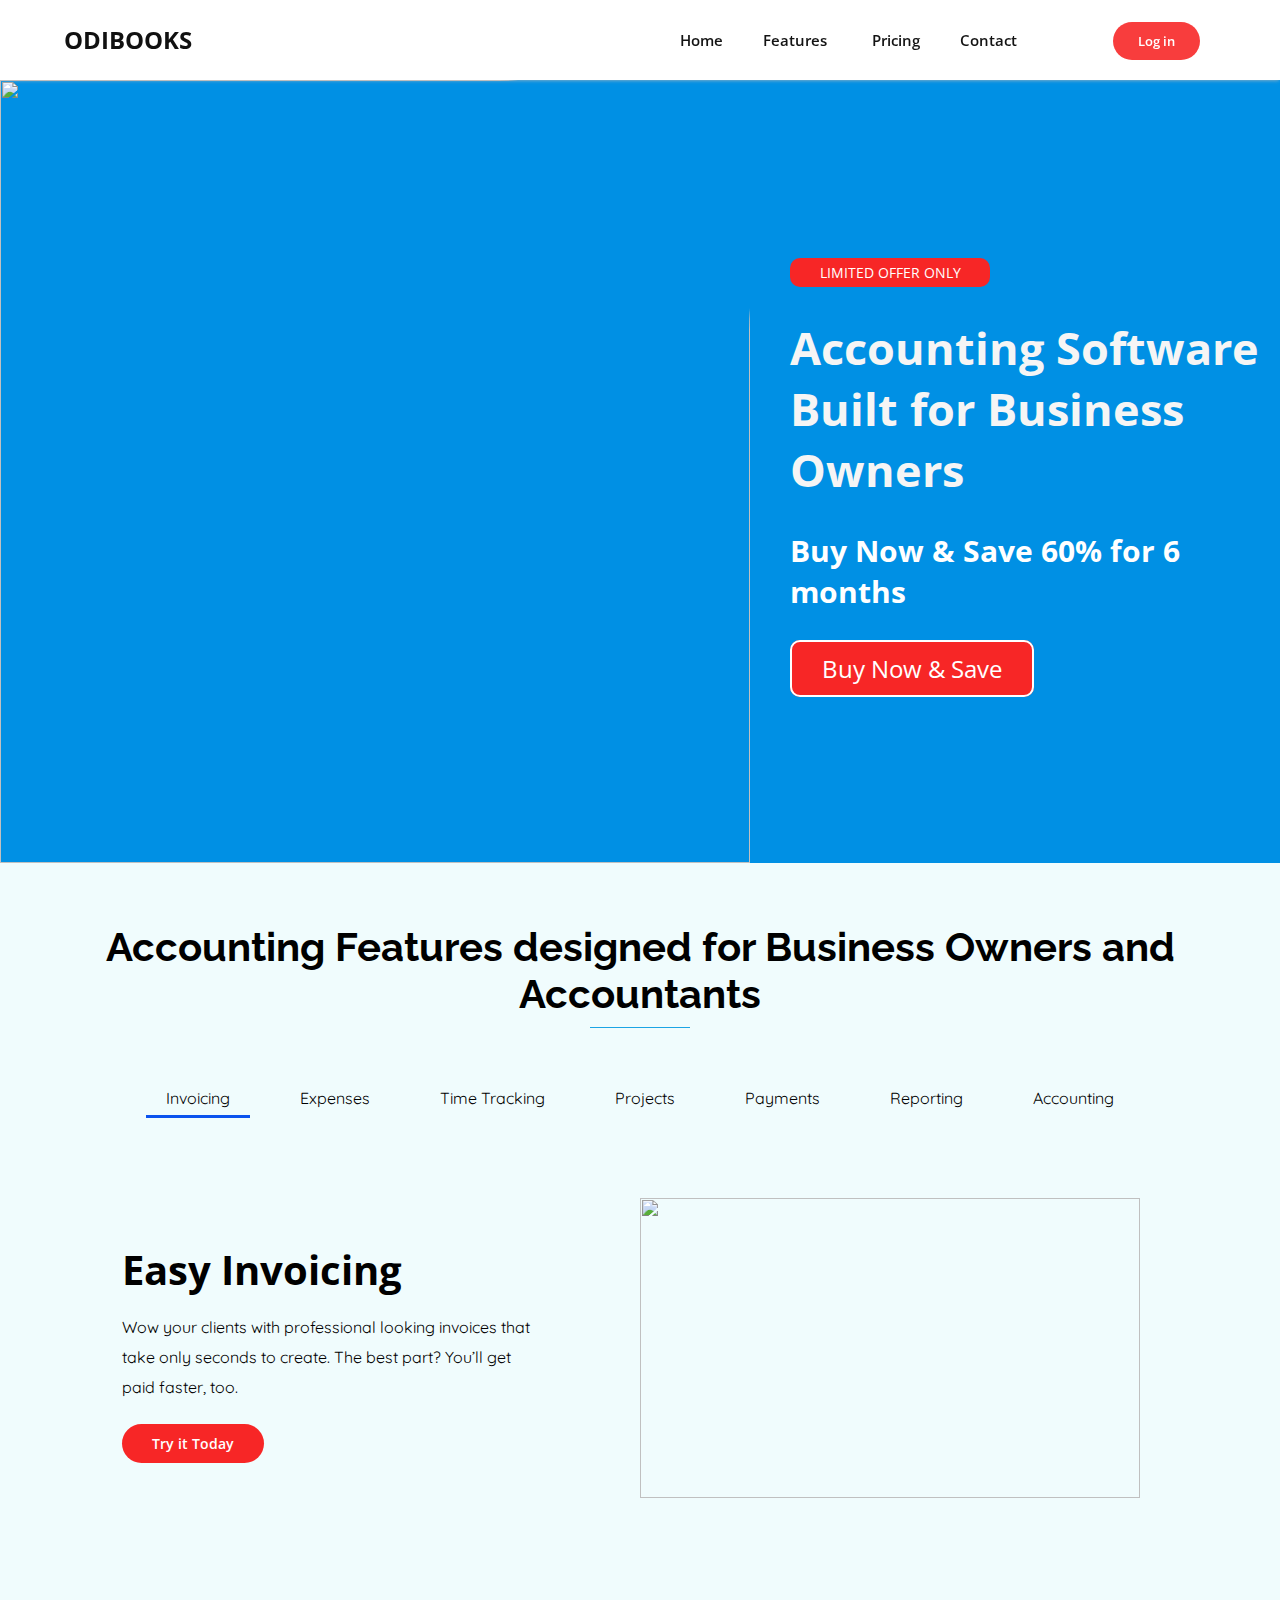
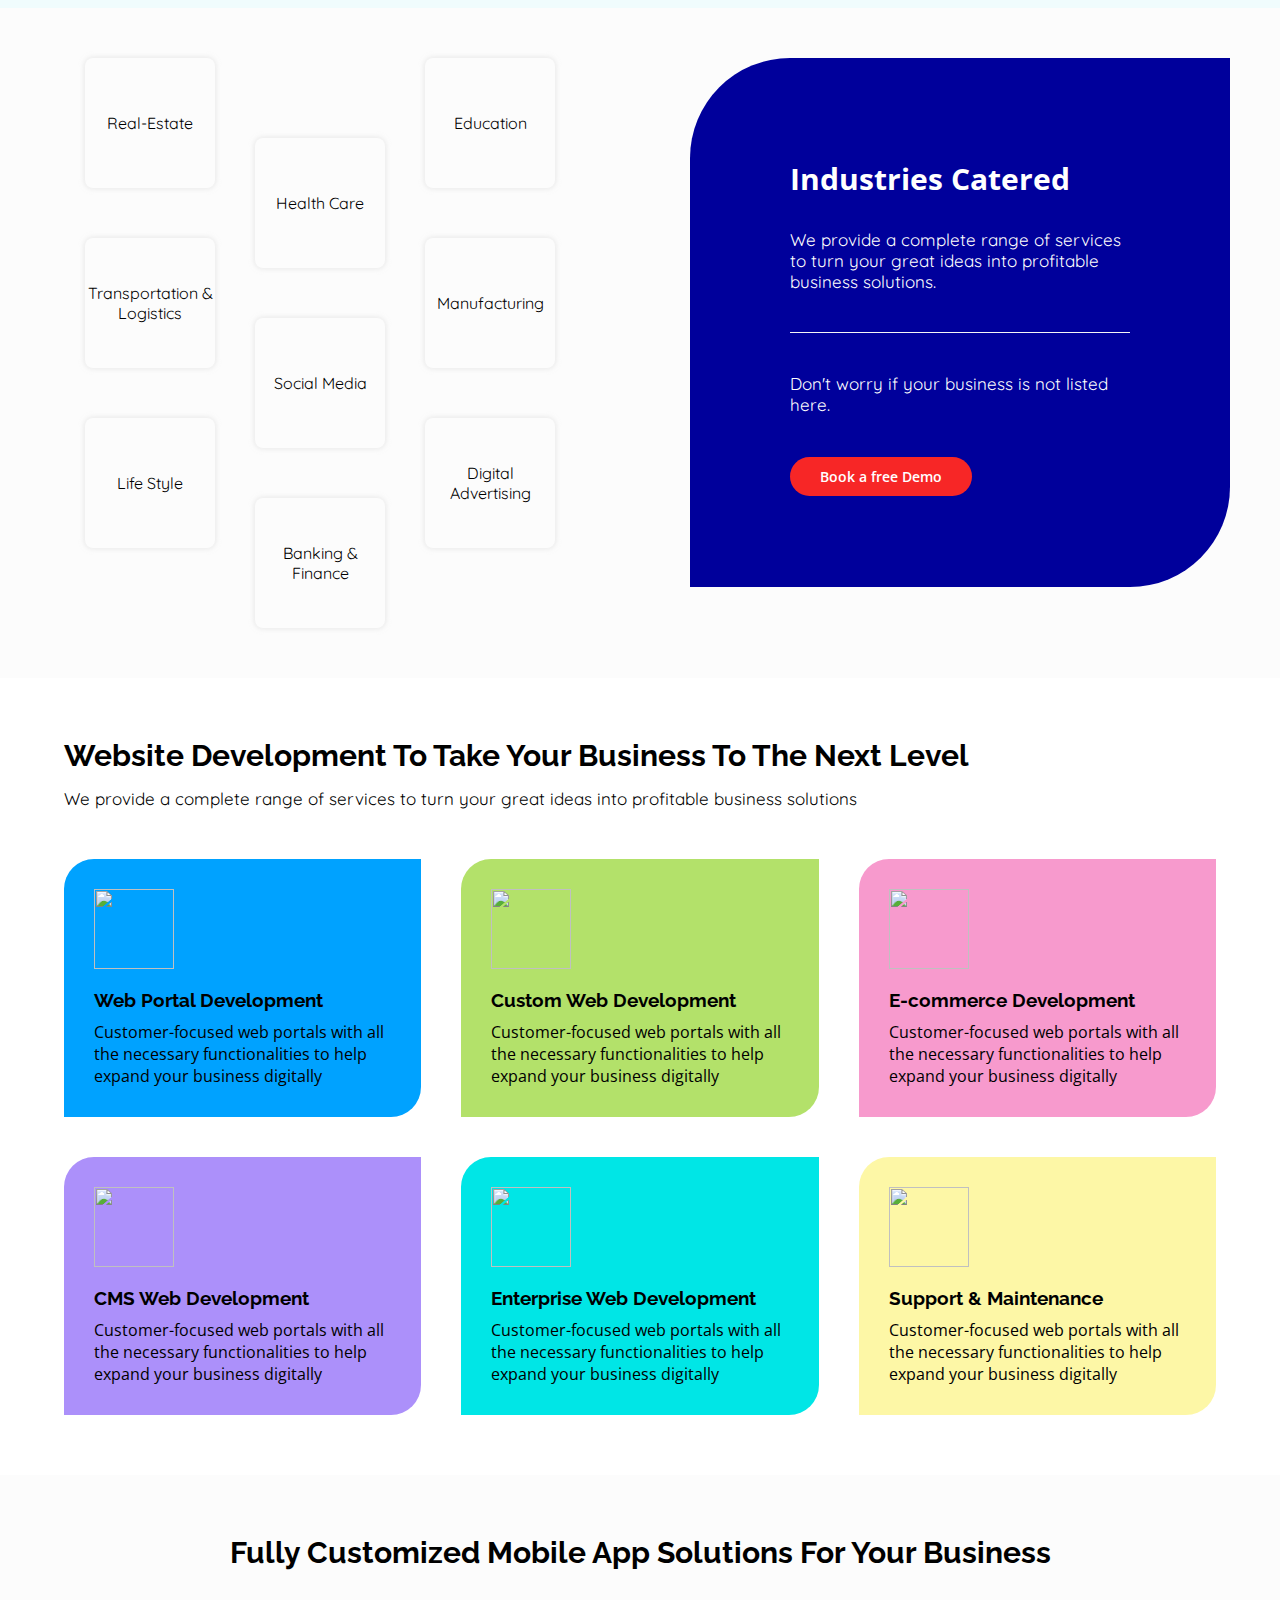
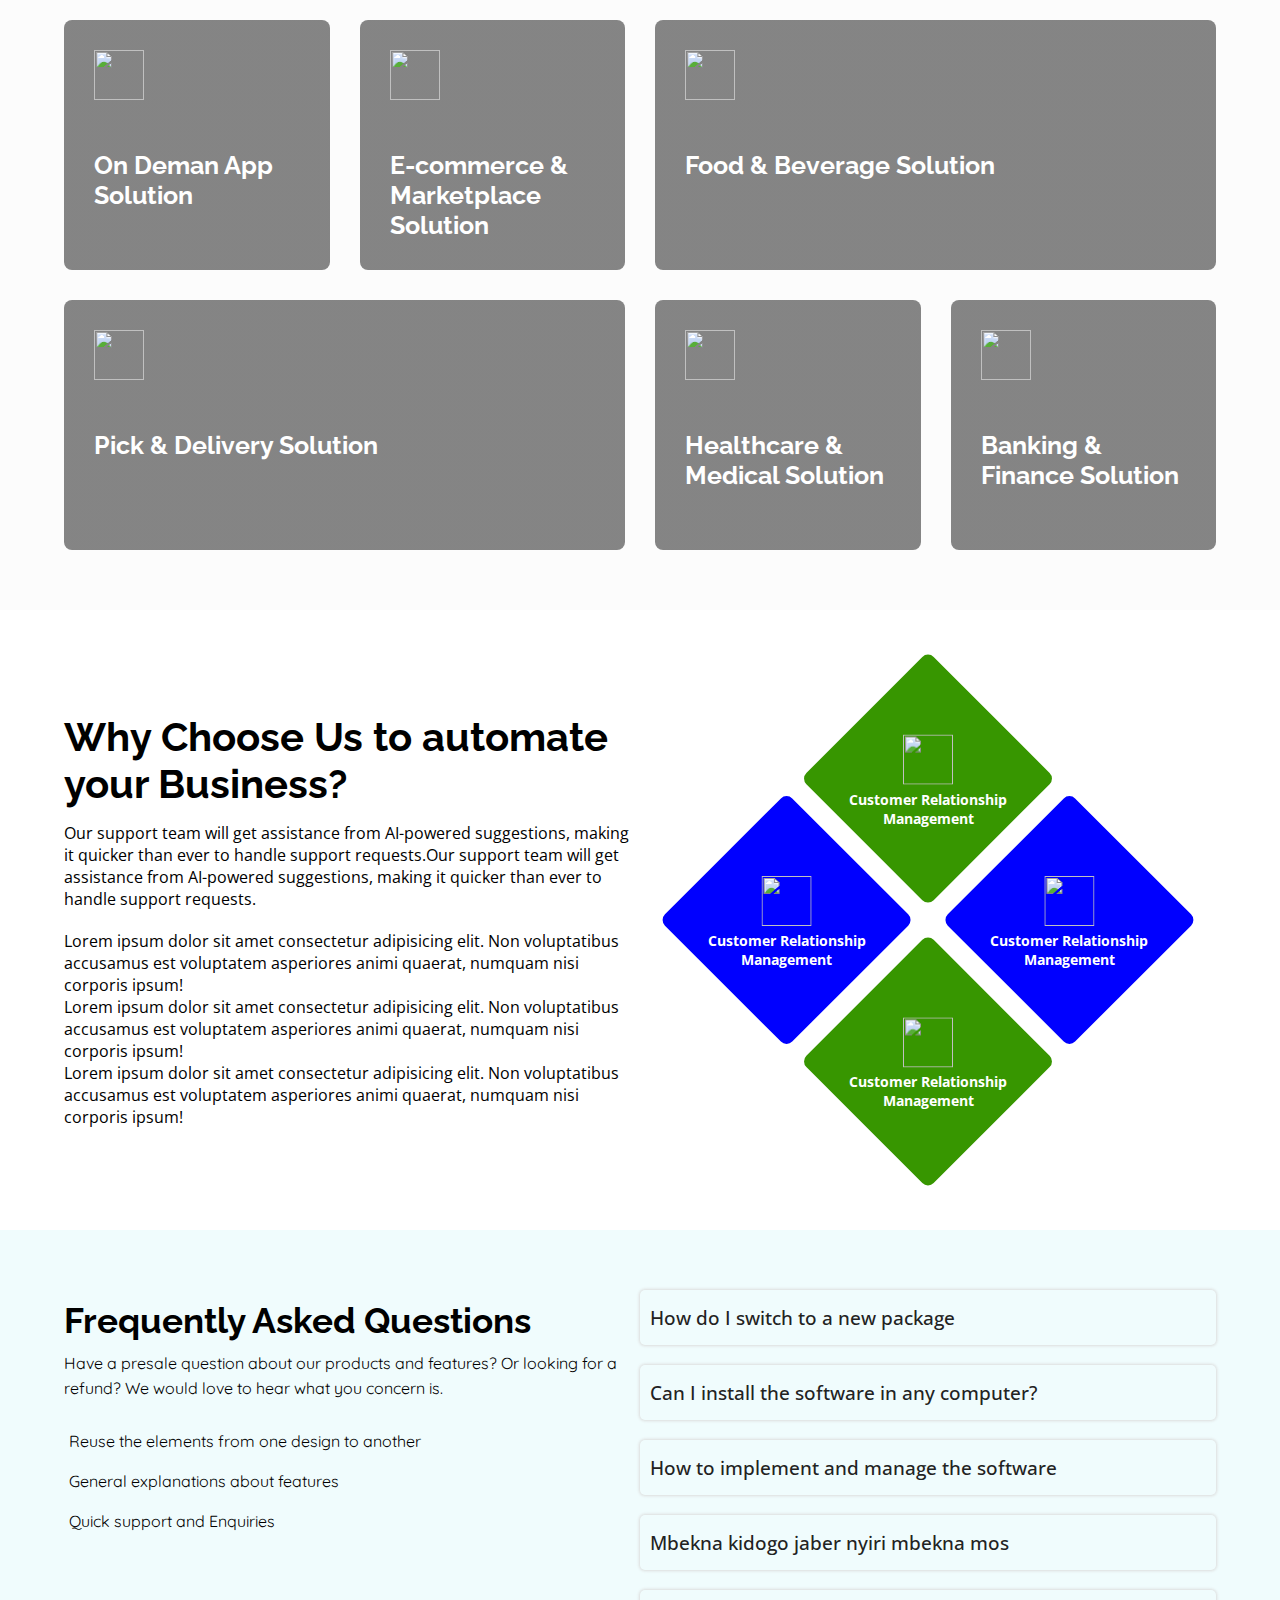
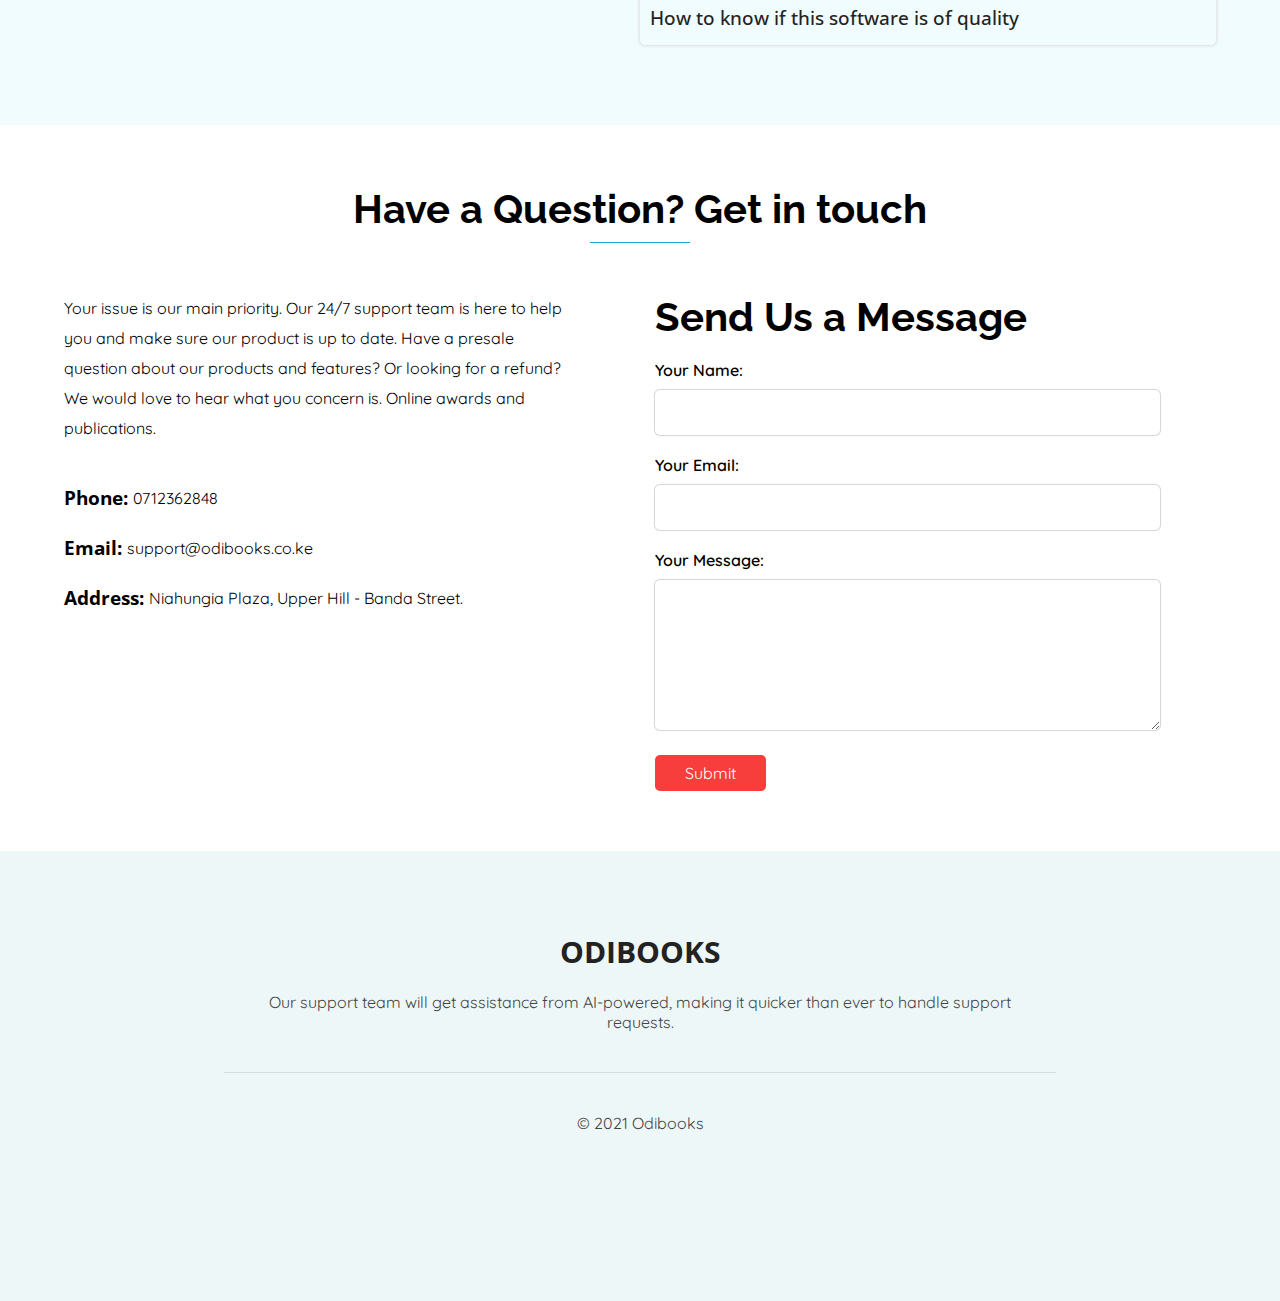
==== index.html @ e43280c1 "Additions" ====
<!DOCTYPE html>
<html lang="en">
<head>
      <meta charset="UTF-8">
      <meta http-equiv="X-UA-Compatible" content="IE=edge">
      <meta name="viewport" content="width=device-width, initial-scale=1.0">
      <title>Odibooks</title>
      <link rel="stylesheet" href="style.css">
      
      <link href="https://fonts.googleapis.com/css2?family=Open+Sans&display=swap" rel="stylesheet">
      
      <link href="https://fonts.googleapis.com/css2?family=Raleway:wght@400;700&display=swap" rel="stylesheet">
      <link href="https://fonts.googleapis.com/css2?family=Quicksand:wght@500&display=swap" rel="stylesheet">
      <link rel="stylesheet" href="https://pro.fontawesome.com/releases/v5.10.0/css/all.css" integrity="sha384-AYmEC3Yw5cVb3ZcuHtOA93w35dYTsvhLPVnYs9eStHfGJvOvKxVfELGroGkvsg+p" crossorigin="anonymous"/>
</head>
<body>
      <header>
            <div class="logo">
                  <a href="">Odibooks</a>
            </div>
            <nav>
                  <ul>
                        <li><a href="">Home</a></li>
                        <li id="trigger"><a href="">Features<span><i class="fal fa-angle-down"></i></span></a>
                           <div class="submenu">
                                 <ul>
                                       <li><a href="">How it works</a></li>
                                       <li><a href="">Faqs</a></li>
                                       <li><a href="">Support</a></li>
                                 </ul>
                           </div>
                        </li>
                        <li><a href="">Pricing</a></li>
                        <li><a href="">Contact</a></li>
                  </ul>
                  <div class="get-started">
                        <a href="">
                              <button>Log in</button>
                        </a>
                  </div>
            </nav>
            <span class="navTrigger">
                  <i></i>
                  <i></i>
                  <i></i>
            </span>
      </header>

      <section class="landing">
             <div class="landing-content">
                   <div class="landing-slide">
                         <div class="image-side">
                               <img src="images/landing2.jpg" alt="">
                         </div>
                         <div class="landing-texts">
                               <div class="landing-texts-inner">
                                    <p class="text-banner">Limited Offer only</p>

                                    <h1>Accounting Software Built for Business Owners</h1>
     
                                    <h4>Buy Now & Save 60% for 6 months</h4>
     
                                    <div class="landing-button">
                                          <a href="">Buy Now & Save</a>
                                    </div>
                               </div>
                         </div>
                   </div>
                   <div class="landing-slide">
                        <div class="image-side">
                              <img src="images/banking.jpg" alt="">
                        </div>
                        <div class="landing-texts">
                              <div class="landing-texts-inner">
                                   <p class="text-banner">Limited Offer only</p>

                                   <h1>Accounting Software Built for Business Owners</h1>
    
                                   <h4>Buy Now & Save 60% for 6 months</h4>
    
                                   <div class="landing-button">
                                         <a href="">Buy Now & Save</a>
                                   </div>
                              </div>
                        </div>
                  </div>
                  <div class="landing-slide">
                        <div class="image-side">
                              <img src="images/landing3.jpg" alt="">
                        </div>
                        <div class="landing-texts">
                              <div class="landing-texts-inner">
                                   <p class="text-banner">Limited Offer only</p>

                                   <h1>Accounting Software Built for Business Owners</h1>
    
                                   <h4>Buy Now & Save 60% for 6 months</h4>
    
                                   <div class="landing-button">
                                         <a href="">Buy Now & Save</a>
                                   </div>
                              </div>
                        </div>
                  </div>
                  <div class="landing-slide">
                        <div class="image-side">
                              <img src="images/landing4.jpg" alt="">
                        </div>
                        <div class="landing-texts">
                              <div class="landing-texts-inner">
                                   <p class="text-banner">Limited Offer only</p>

                                   <h1>Accounting Software Built for Business Owners</h1>
    
                                   <h4>Buy Now & Save 60% for 6 months</h4>
    
                                   <div class="landing-button">
                                         <a href="">Buy Now & Save</a>
                                   </div>
                              </div>
                        </div>
                  </div>
                  <div class="landing-slide">
                        <div class="image-side">
                              <img src="images/landing5.jpg" alt="">
                        </div>
                        <div class="landing-texts">
                              <div class="landing-texts-inner">
                                   <p class="text-banner">Limited Offer only</p>

                                   <h1>Accounting Software Built for Business Owners</h1>
    
                                   <h4>Buy Now & Save 60% for 6 months</h4>
    
                                   <div class="landing-button">
                                         <a href="">Buy Now & Save</a>
                                   </div>
                              </div>
                        </div>
                  </div>
             </div>
      </section>
     
      <div class="modal-body">
            <div class="modal-content">
                  <div class="modal-content-container">
                        <div class="close-btn"><span><i class="fa fa-times-thin"></i></span></div>
                        <h1 class="logo-title">Odibooks</h1>
                        <form action="">
                              <label for="email">Your Email Address</label>
                              <input type="text" class="modal-form-control" >
                              <div class="submit-btn">
                                    <a href="">
                                          <button>Log in</button>
                                    </a>
                              </div>
                        </form>
                  </div>
            </div>
      </div>
      <section id="features2">
            <div class="inner-row">
                  <div class="features2-content">
                        <div class="features2-content">
                              <div class="features2-intro">
                                    <h2>Accounting Features designed for Business Owners and Accountants</h2>
                              </div>
      
                              <div class="features2-container">
                                    <div class="feature-links">
                                          <ul>
                                                <li>Invoicing</li>
                                                <li>Expenses</li>
                                                <li>Time Tracking</li>
                                                <li>Projects</li>
                                                <li>Payments</li>
                                                <li>Reporting</li>
                                                <li>Accounting</li>
                                          </ul>
                                    </div>
                                    <div id="first-feature" class="feature-wrapper">
                                          <div class="feature-column">
                                                <div class="feature-column-inner">
                                                      <h2>Easy Invoicing</h2>
                                                <p>Wow your clients with professional looking invoices that take only seconds to create. The best part? You’ll get paid faster, too.</p>
      
                                                <div class="btn-section">
                                                    <a href="">Try it Today</a>
                                                </div>
                                                </div>
                                          </div>
                                          <div class="feature-column">
                                                <div class="feature-image">
                                                      <img src="images/invoice.png" alt="">
                                                </div>
                                          </div>
                                    </div>
                                    <div class="feature-wrapper">
                                          <div class="feature-column">
                                                <div class="feature-column-inner">
                                                      <h2>Organize Expenses Effortlessly</h2>
                                                <p>Wave goodbye to that shoebox of receipts. Easily log and organize expenses in FreshBooks to track every dollar spent so you're always ready for tax time.</p>
      
                                                <div class="btn-section">
                                                    <a href="">Try it Today</a>
                                                </div>
                                                </div>
                                          </div>
                                          <div class="feature-column">
                                                <div class="feature-image">
                                                      <img src="images/expenses.png" alt="">
                                                </div>
                                          </div>
                                    </div>
                                    <div class="feature-wrapper">
                                          <div class="feature-column">
                                                <div class="feature-column-inner">
                                                      <h2>Insightful Time Tracking</h2>
                                                <p>You’ll always invoice for exactly what you’re worth when you track time using FreshBooks. You and your team can log your hours and then automatically put them onto an invoice.</p>
      
                                                <div class="btn-section">
                                                    <a href="">Try it Today</a>
                                                </div>
                                                </div>
                                          </div>
                                          <div class="feature-column">
                                                <div class="feature-image">
                                                      <img src="images/timetrack.png" alt="">
                                                </div>
                                          </div>
                                    </div>
                                    <div class="feature-wrapper">
                                          <div class="feature-column">
                                                <div class="feature-column-inner">
                                                      <h2>Seamlessly Collaborate on Projects</h2>
                                                <p>Wow your clients with professional looking invoices that take only seconds to create. The best part? You’ll get paid faster, too.</p>
      
                                                <div class="btn-section">
                                                    <a href="">Try it Today</a>
                                                </div>
                                                </div>
                                          </div>
                                          <div class="feature-column">
                                                <div class="feature-image">
                                                      <img src="images/projects.png" alt="">
                                                </div>
                                          </div>
                                    </div>
                                    <div class="feature-wrapper">
                                          <div class="feature-column">
                                                <div class="feature-column-inner">
                                                      <h2>Get Paid Faster</h2>
                                                <p>Get paid up to 11 days faster when you accept credit cards online in FreshBooks. Say hello to automatic deposits, and goodbye to chasing clients for checks.</p>
      
                                                <div class="btn-section">
                                                    <a href="">Try it Today</a>
                                                </div>
                                                </div>
                                          </div>
                                          <div class="feature-column">
                                                <div class="feature-image">
                                                      <img src="images/payments.png" alt="">
                                                </div>
                                          </div>
                                    </div>
                                    <div class="feature-wrapper">
                                          <div class="feature-column">
                                                <div class="feature-column-inner">
                                                      <h2>Easy To Understand Reports</h2>
                                                <p>Reports in FreshBooks are simple enough for you to understand but powerful enough for your accountant to love. It’s a win-win.</p>
      
                                                <div class="btn-section">
                                                    <a href="">Try it Today</a>
                                                </div>
                                                </div>
                                          </div>
                                          <div class="feature-column">
                                                <div class="feature-image">
                                                      <img src="images/reports.png" alt="">
                                                </div>
                                          </div>
                                    </div>
                                    <div id="last-feature" class="feature-wrapper">
                                          <div class="feature-column">
                                                <div class="feature-column-inner">
                                                      <h2>Easy-To-Use Double-Entry Accounting</h2>
                                                <p>Use automatic checks and balances to ensure accuracy and compliance, while financial info helps you make smart business decisions and working with your accountant even easier.</p>
      
                                                <div class="btn-section">
                                                    <a href="">Try it Today</a>
                                                </div>
                                                </div>
                                          </div>
                                          <div class="feature-column">
                                                <div class="feature-image">
                                                      <img src="images/accounting.png" alt="">
                                                </div>
                                          </div>
                                    </div>
                              </div>
                        </div>
                  </div>
            </div>
      </section>

<section id="accounting">
      <div class="accounting-wrapper">
            <div class="specifics">
                  <div class="specifics-inner">
                        <div class="spec-column">
                              <div class="item-container">
                                    <div class="inner">
                                          <div class="icon">
                                                <span><i class="fa fa-home" aria-hidden="true"></i></span>
                                          </div>
                                          <p>Real-Estate</p>
                                    </div>
                              </div>
                              <div class="item-container">
                                    <div class="inner">
                                          <div class="icon">
                                                <span><i class="fa fa-bus" aria-hidden="true"></i></span>
                                          </div>
                                          <p>Transportation & Logistics</p>
                                    </div>
                              </div>
                              <div class="item-container">
                                    <div class="inner">
                                          <div class="icon">
                                                <span><i class="fa fa-life-ring" aria-hidden="true"></i></i></span>
                                          </div>
                                          <p>Life Style</p>
                                    </div>
                              </div>
                        </div>
                        <div class="spec-column second">
                              <div class="item-container">
                                    <div class="inner">
                                          <div class="icon">
                                                <span><i class="fa fa-medkit" aria-hidden="true"></i></span>
                                          </div>
                                          <p>Health Care</p>
                                    </div>
                              </div>
                              <div class="item-container">
                                    <div class="inner">
                                          <div class="icon">
                                                <span><i class="fa fa-users" aria-hidden="true"></i></span>
                                          </div>
                                          <p>Social Media</p>
                                    </div>
                              </div>
                              <div class="item-container">
                                    <div class="inner">
                                          <div class="icon">
                                                <span><i class="fa fa-university" aria-hidden="true"></i></span>
                                          </div>
                                          <p>Banking & Finance</p>
                                    </div>
                              </div>
                        </div>
                        <div class="spec-column three">
                              <div class="item-container">
                                    <div class="inner">
                                          <div class="icon">
                                                <span><i class="fa fa-graduation-cap" aria-hidden="true"></i></span>
                                          </div>
                                          <p>Education</p>
                                    </div>
                              </div>
                              <div class="item-container">
                                    <div class="inner">
                                          <div class="icon">
                                                <span><i class="fa fa-industry" aria-hidden="true"></i></span>
                                          </div>
                                          <p>Manufacturing</p>
                                    </div>
                              </div>
                              <div class="item-container">
                                    <div class="inner">
                                          <div class="icon">
                                                <span><i class="fa fa-puzzle-piece" aria-hidden="true"></i></span>
                                          </div>
                                          <p>Digital Advertising</p>
                                    </div>
                              </div>
                        </div>
                  </div>
            </div>
            <div class="solid-background">
                  <div class="inner-container">
                        <h2>Industries Catered</h2>
                        <p>We provide a complete range of services to turn your great ideas into profitable business solutions.</p>

                        <div class="line-cross"></div>

                        <p>Don't worry if your business is not listed here.</p>
                        <div class="btn-section">
                              <a href="">Book a free Demo</a>
                        </div>
                  </div>
            </div>
      </div>
</section>

<section id="hr-section">
      <div class="inner-row">
            <div class="hr-content">
                  <div class="hr-intro">
                        <h2>Website Development To Take Your Business To The Next Level</h2>
                        <p>We provide a complete range of services to turn your great ideas into profitable business solutions</p>
                  </div>

                  <div class="item-wrapper">
                        <div class="item-column">
                              <div class="icon-section">
                                    <img src="images/web-portal.png" alt="">
                              </div>
                              <div class="descript-section">
                                    <h3>Web Portal Development</h3>
                                    <p>Customer-focused web portals with all the necessary functionalities to help expand your business digitally</p>
                              </div>
                        </div>

                        <div class="item-column">
                              <div class="icon-section">
                                    <img src="images/custom.webp" alt="">
                              </div>
                              <div class="descript-section">
                                    <h3>Custom Web Development</h3>
                                    <p>Customer-focused web portals with all the necessary functionalities to help expand your business digitally</p>
                              </div>
                        </div>

                        <div class="item-column">
                              <div class="icon-section">
                                    <img src="images/e-commerce.png" alt="">
                              </div>
                              <div class="descript-section">
                                    <h3>E-commerce Development</h3>
                                    <p>Customer-focused web portals with all the necessary functionalities to help expand your business digitally</p>
                              </div>
                        </div>
                        <div class="item-column">
                              <div class="icon-section">
                                    <img src="images/cms.png" alt="">
                              </div>
                              <div class="descript-section">
                                    <h3>CMS Web Development</h3>
                                    <p>Customer-focused web portals with all the necessary functionalities to help expand your business digitally</p>
                              </div>
                        </div>
                        <div class="item-column">
                              <div class="icon-section">
                                    <img src="images/enterprise.png" alt="">
                              </div>
                              <div class="descript-section">
                                    <h3>Enterprise Web Development</h3>
                                    <p>Customer-focused web portals with all the necessary functionalities to help expand your business digitally</p>
                              </div>
                        </div>
                        <div class="item-column">
                              <div class="icon-section">
                                    <img src="images/support2.png" alt="">
                              </div>
                              <div class="descript-section">
                                    <h3>Support & Maintenance</h3>
                                    <p>Customer-focused web portals with all the necessary functionalities to help expand your business digitally</p>
                              </div>
                        </div>
                  </div>
            </div>
      </div>
</section>

<section id="inventory">
      <div class="inner-row">
            <div class="inventory-content">
                  <h2>Fully Customized Mobile App Solutions For Your Business</h2>

                  <div class="inventory-wrapper">
                        <div class="inventory-column">
                              <div class="icon-section">
                                    <img src="images/demand.webp" alt="">
                              </div>
                              <h4>On Deman App Solution</h4>
                              <div class="overflow"></div>
                              <div class="overflow2"></div>
                        </div>
                        <div class="inventory-column">
                              <div class="icon-section">
                                    <img src="images/eco.webp" alt="">
                              </div>
                              <h4>E-commerce & Marketplace Solution</h4>
                              <div class="overflow"></div>
                              <div class="overflow2"></div>
                        </div>
                        <div class="inventory-column">
                              <div class="icon-section">
                                    <img src="images/foodico.webp" alt="">
                              </div>
                              <h4>Food & Beverage Solution</h4>
                              <div class="overflow"></div>
                              <div class="overflow2"></div>
                        </div>
                        <div class="inventory-column">
                              <div class="icon-section">
                                    <img src="images/pickup.webp" alt="">
                              </div>
                              <h4>Pick & Delivery Solution</h4>
                              <div class="overflow"></div>
                              <div class="overflow2"></div>
                        </div>
                        <div class="inventory-column">
                              <div class="icon-section">
                                    <img src="images/healthcare.webp" alt="">
                              </div>
                              <h4>Healthcare & Medical Solution</h4>
                              <div class="overflow"></div>
                              <div class="overflow2"></div>
                        </div>
                        <div class="inventory-column">
                              <div class="icon-section">
                                    <img src="images/finance.webp" alt="">
                              </div>
                              <h4>Banking & Finance Solution</h4>
                              <div class="overflow"></div>
                              <div class="overflow2"></div>
                        </div>
                  </div>
            </div>
      </div>
</section>

<section id="payroll">
      <div class="inner-row">
            <div class="payroll-content">
                  <div class="payroll-column">
                        <div class="column-inner">
                              <h2>Why Choose Us to automate your Business?</h2>
                              <p>Our support team will get assistance from AI-powered suggestions, making it quicker than ever to handle support requests.Our support team will get assistance from AI-powered suggestions, making it quicker than ever to handle support requests.</p>

                              <ul>
                                    <li><span><i class="fas fa-arrow-right"></i></span>Lorem ipsum dolor sit amet consectetur adipisicing elit. Non voluptatibus accusamus est voluptatem asperiores animi quaerat, numquam nisi corporis ipsum!</li>
                                    <li><span><i class="fas fa-arrow-right"></i></span>Lorem ipsum dolor sit amet consectetur adipisicing elit. Non voluptatibus accusamus est voluptatem asperiores animi quaerat, numquam nisi corporis ipsum!</li>
                                    <li><span><i class="fas fa-arrow-right"></i></span>Lorem ipsum dolor sit amet consectetur adipisicing elit. Non voluptatibus accusamus est voluptatem asperiores animi quaerat, numquam nisi corporis ipsum!</li>
                                    
                              </ul>
                        </div>
                  </div>
                  <div class="payroll-specs">
                        <div class="payroll-pattern">
                              <div class="item-pattern">
                                    <div class="inner">
                                          <div class="icon-section">
                                                <img src="images/customer.webp" alt="">
                                            </div>
                                            <h3>Customer Relationship Management</h3>
                                    </div>
                              </div>
                              <div class="item-pattern">
                                    <div class="inner">
                                          <div class="icon-section">
                                                <img src="images/customer.webp" alt="">
                                            </div>
                                            <h3>Customer Relationship Management</h3>
                                    </div>
                              </div>
                              <div class="item-pattern">
                                    <div class="inner">
                                          <div class="icon-section">
                                                <img src="images/customer.webp" alt="">
                                            </div>
                                            <h3>Customer Relationship Management</h3>
                                    </div>
                              </div>
                              <div class="item-pattern">
                                    <div class="inner">
                                          <div class="icon-section">
                                                <img src="images/customer.webp" alt="">
                                            </div>
                                            <h3>Customer Relationship Management</h3>
                                    </div>
                              </div>
                        </div>
                  </div>
            </div>
      </div>
</section>

<section id="faqs">
      <div class="inner-row">
            <div class="faqs-content">
                  <div class="faqs-column">
                        <h2>Frequently Asked Questions</h2>
                        <p>Have a presale question about our products and features? Or looking for a refund? We would love to hear what you concern is.</p>
                        <ul>
                              <li><span><i class="fa fa-check" aria-hidden="true"></i></span>Reuse the elements from one design to another</li>

                              <li><span><i class="fa fa-check" aria-hidden="true"></i></span>General explanations about features</li>
                              <li><span><i class="fa fa-check" aria-hidden="true"></i></span>Quick support and Enquiries</li>
                        </ul>
                  </div>
                  <div class="faqs-column">
                        <div class="faq-container">
                              <div class="question">
                                    <h3>How do I switch to a new package</h3>
                                    <span><i class="fa fa-chevron-down" aria-hidden="true"></i></span>
                              </div>
                              <div class="answer">
                                    <div class="answer-content">
                                          <p>Lorem ipsum dolor sit amet, consectetur adipisicing elit. In commodi necessitatibus soluta et libero, cumque veritatis temporibus voluptatum vitae expedita! Lorem ipsum dolor Lorem ipsum dolor sit amet consectetur adipisicing elit.</p>
                                    </div>
                              </div>
                        </div>
                        <div class="faq-container">
                              <div class="question">
                                    <h3>Can I install the software in any computer?</h3>
                                    <span><i class="fa fa-chevron-down" aria-hidden="true"></i></span>
                              </div>
                              <div class="answer">
                                    <div class="answer-content">
                                          <p>Necessitatibus soluta et libero, cumque veritatis temporibus voluptatum vitae expedita! Lorem ipsum dolor Lorem ipsum dolor sit amet consectetur adipisicing elit.Lorem ipsum dolor sit amet, consectetur adipisicing elit. In commod</p>
                                    </div>
                              </div>
                        </div>
                        <div class="faq-container">
                              <div class="question">
                                    <h3>How to implement and manage the software</h3>
                                    <span><i class="fa fa-chevron-down" aria-hidden="true"></i></span>
                              </div>
                              <div class="answer">
                                    <div class="answer-content">
                                          <p>Necessitatibus soluta et libero, cumque veritatis temporibus voluptatum vitae expedita! Lorem ipsum dolor Lorem ipsum dolor sit amet consectetur adipisicing elit.Lorem ipsum dolor sit amet, consectetur adipisicing elit. In commod</p>
                                    </div>
                              </div>
                        </div>
                        <div class="faq-container">
                              <div class="question">
                                    <h3>Mbekna kidogo jaber nyiri mbekna mos</h3>
                                    <span><i class="fa fa-chevron-down" aria-hidden="true"></i></span>
                              </div>
                              <div class="answer">
                                    <div class="answer-content">
                                          <p>Necessitatibus soluta et libero, cumque veritatis temporibus voluptatum vitae expedita! Lorem ipsum dolor Lorem ipsum dolor sit amet consectetur adipisicing elit.Lorem ipsum dolor sit amet, consectetur adipisicing elit. In commod</p>
                                    </div>
                              </div>
                        </div>
                        <div class="faq-container">
                              <div class="question">
                                    <h3>How to know if this software is of quality</h3>
                                    <span><i class="fa fa-chevron-down" aria-hidden="true"></i></span>
                              </div>
                              <div class="answer">
                                    <div class="answer-content">
                                          <p>Necessitatibus soluta et libero, cumque veritatis temporibus voluptatum vitae expedita! Lorem ipsum dolor Lorem ipsum dolor sit amet consectetur adipisicing elit.Lorem ipsum dolor sit amet, consectetur adipisicing elit. In commod</p>
                                    </div>
                              </div>
                        </div>
                        
                      
                  </div>
            </div>
      </div>
</section>
<section id="contact">
      <div class="inner-row">
            <div class="contact-content">
                  <div class="contact-intro">
                        <h2>Have a Question? Get in touch</h2>
                        
                  </div>
                  <div class="contact-columns">
                        <div class="contact-column">
                              <p>Your issue is our main priority. Our 24/7 support team is here to help you and make sure our product is up to date. Have a presale question about our products and features? Or looking for a refund? We would love to hear what you concern is. Online awards and publications.</p>
                              <div class="contact-details">
                                    <div class="detail">
                                          <h3>Phone:</h3>
                                          <p>0712362848</p>
                                    </div>
                                    <div class="detail">
                                          <h3>Email:</h3>
                                          <p>support@odibooks.co.ke</p>
                                    </div>
                                    <div class="detail">
                                          <h3>Address:</h3>
                                          <p>Niahungia Plaza, Upper Hill - Banda Street.</p>
                                    </div>
                              </div>
                        </div>
                        <div class="contact-column">
                              <h2>Send Us a Message</h2>
                              <form action="" method="post">
                                    <div class="form-set">
                                          <label for="name">Your Name:</label>
                                          <input type="text" class="form-input">
                                    </div>
                                    <div class="form-set">
                                          <label for="email">Your Email:</label>
                                          <input type="text" class="form-input">
                                    </div>
                                    <div class="form-set">
                                          <label for="name">Your Message:</label>
                                          <textarea name="" id="" class="form-input switch"cols="30" rows="10"></textarea>
                                    </div>
                                    <div class="btn-section">
                                          <button>Submit</button>
                                    </div>
                              </form>
                        </div>
                  </div>
            </div>
      </div>
</section>


<footer>
        <div class="footer-content">
              <div class="footer-logo">
                    <a href="">Odibooks</a>
                    
              </div>
              <p>Our support team will get assistance from AI-powered, making it quicker than ever to handle support requests.</p>
              <div class="line"></div>
              <p class="copyright">&COPY; 2021 Odibooks</p>
        </div>
</footer>
      <!--Scripts-->
      <script src="main.js"></script>
</body>
</html>
---- style.css ----
*{
      margin:0;
      padding:0;
      box-sizing: border-box;
}
body{
      font-family: 'Open Sans',sans-serif;
}
ul{
      list-style: none;
}
a{
      text-decoration: none;
}


/*Header*/
header{
    width:100%;
    height: 80px;
    display:flex;
    justify-content: space-between;
    position:fixed;
    background:rgb(255, 255, 255);
    z-index:999;
    box-shadow: 0 1px 4px -1px rgb(187, 187, 187);
    top:0;
}

header .logo{
      width:200px;
      line-height: 80px;
      margin-left:5%;
}
header .logo a{
      font-size:24px;
      text-transform: uppercase;
      font-weight: bold;
      color:#111;
}

header nav{
      width:600px;
      position:relative;
}
header nav ul{
      display:flex;
}
header nav ul li{
      line-height: 80px;
      margin-right:40px;
      display:block;
}
header nav ul li a{
      font-size:15px;
      font-family: "Open Sans";
      font-weight: 600;
      color:rgb(19, 19, 19);
      position: relative;
}

header nav ul li a span{
      margin-left:5px;
}
header nav ul li a:hover,
header nav ul li a.active{
      color:rgb(247, 38, 38);
      text-shadow: none;
}
header nav ul li a::after{
      content:"";
      width:0px;
      height: 2px;
      background:rgb(247, 38, 38);
      position:absolute;
      bottom:-10px;
      display:block;
}
header nav ul li a:hover::after{
      width:100%;
      transition:all 1s;
      -webkit-transition:all 1s;
      -moz-transition:all 1s;
      -ms-transition:all 1s;
      -o-transition:all 1s;
}
header .get-started{
      position:absolute;
      top:22px;
      right:80px;
}
header .get-started button{
      padding:10px 25px;
      font-size:13px;
      border:none;
      background:rgb(248, 61, 61);
      border-radius: 25px;
      font-family: "Open Sans";
      font-weight: 600;
      -webkit-border-radius: 25px;
      -moz-border-radius: 25px;
      -ms-border-radius: 25px;
      -o-border-radius: 25px;
      color:white;
      cursor: pointer;
}



header .submenu{
      position: absolute;
      width: 200px;
      height: auto;
      background:white;
      padding:10px;
      border-radius: 5px;
      -webkit-border-radius: 5px;
      -moz-border-radius: 5px;
      -ms-border-radius: 5px;
      -o-border-radius: 5px;
      transform:scaleY(0);
      -webkit-transform:scaleY(0);
      -moz-transform:scaleY(0);
      -ms-transform:scaleY(0);
      -o-transform:scaleY(0); 
     box-shadow: 0 0 3px 1px rgba(184, 184, 184, 0.726);
}
header .submenu.show{
      
       transform:scaleY(1);
      -webkit-transform:scaleY(1);
      -moz-transform:scaleY(1);
      -ms-transform:scaleY(1);
      -o-transform:scaleY(1); 
      transition:all 0.5s;
      -webkit-transition:all 0.5s;
      -moz-transition:all 0.5s;
      -ms-transition:all 0.5s;
      -o-transition:all 0.5s;
}
header .submenu ul{
      display:block;
}
header .submenu ul li{
      line-height: 40px;
      border-bottom: 1px solid rgba(128, 128, 128, 0.247);
      width:100%;
}
header .submenu ul li:last-child{
      border-bottom:none;
}
header .submenu ul li a{
      color:#333;
      text-shadow: none;
}


.navTrigger{
      cursor: pointer;
      width:30px;
      height:25px;
      margin:auto;
      position:absolute;
      right:0px;
      top:30px;
      display:none;
}
.navTrigger i{
      background:#222;
      width:100%;
      content: "";
      display:block;
      height:4px;
      border-radius: 2px;
      -webkit-border-radius: 2px;
      -moz-border-radius: 2px;
      -ms-border-radius: 2px;
      -o-border-radius: 2px;
}
.header-on-scroll .navTrigger i{
      background-color: #222;
}
.navTrigger i:nth-child(1){
      animation:outTp 0.8s backwards;
      -webkit-animation:outTp 0.8s backwards;
      animation-direction: reverse;
}
.navTrigger i:nth-child(2){
      margin:5px 0;
      animation:outMd 0.8s backwards;
      -webkit-animation:outMd 0.8s backwards;
      animation-direction: reverse;
}
.navTrigger i:nth-child(3){
      animation:outBtm 0.8s backwards;
      -webkit-animation:outBtm 0.8s backwards;
      animation-direction: reverse;
}
.navTrigger.active i:nth-child(1) {
      -webkit-animation: inTp 0.8s forwards;
      animation: inTp 0.8s forwards;
}
  
.navTrigger.active i:nth-child(2) {
      -webkit-animation: inMd 0.8s forwards;
      animation: inMd 0.8s forwards;
}
  
.navTrigger.active i:nth-child(3) {
      -webkit-animation: inBtm 0.8s forwards;
      animation: inBtm 0.8s forwards;
  }
/*Keyframes*/
  @keyframes inMd {
      50% {
          transform: rotate(0deg);
      }
      100% {
          transform: rotate(45deg);
      }
  }
  
  @keyframes outMd {
      50% {
          transform: rotate(0deg);
      }
      100% {
          transform: rotate(45deg);
      }
  }
  
  @keyframes inTp {
      0% {
          transform: translateY(0px) rotate(0deg);
      }
      50% {
          transform: translateY(9px) rotate(0deg);
      }
      100% {
          transform: translateY(9px) rotate(135deg);
      }
  }
  
  @keyframes outTp {
      0% {
          transform: translateY(0px) rotate(0deg);
      }
      50% {
          transform: translateY(9px) rotate(0deg);
      }
      100% {
          transform: translateY(9px) rotate(135deg);
      }
  }

  
  @keyframes inBtm {
      0% {
          transform: translateY(0px) rotate(0deg);
      }
      50% {
          transform: translateY(-9px) rotate(0deg);
      }
      100% {
          transform: translateY(-9px) rotate(135deg);
      }
  }
  
  @keyframes outBtm {
      0% {
          transform: translateY(0px) rotate(0deg);
      }
      50% {
          transform: translateY(-9px) rotate(0deg);
      }
      100% {
          transform: translateY(-9px) rotate(135deg);
      }
  }

@media(max-width:820px){
      .navTrigger{
            display:block !important;
            right:25px;
      }
      header{
            display: block;
      }
     
      header nav{
            top:-3px;
            width:100%;
            height:0;
            background-color: rgb(28, 164, 228);
            padding-bottom: 20px;
            position:relative;
            transform: scaleY(0);
            -webkit-transform: scaleY(0);
            -moz-transform: scaleY(0);
            -ms-transform: scaleY(0);
            -o-transform: scaleY(0);
            transition: all 0.5s ease-out;
            -webkit-transition: all 0.5s ease-out;
            -moz-transition: all 0.5s ease-out;
            -ms-transition: all 0.5s ease-out;
            -o-transition: all 0.5s ease-out;
            opacity:0;
            
}
     header nav.show{
      top:-3px;
      width:100%;
      height:auto;
      background-color: rgb(28, 164, 228);
      padding-bottom: 20px;
      position:relative;
      transform: scaleY(1);
      -webkit-transform: scaleY(1);
      -moz-transform: scaleY(1);
      -ms-transform: scaleY(1);
      -o-transform: scaleY(1);
      transition: all 0.5s ease-in;
      -webkit-transition: all 0.5s ease-in;
      -moz-transition: all 0.5s ease-in;
      -ms-transition: all 0.5s ease-in;
      -o-transition: all 0.5s ease-in;
      opacity: 1;
}

      header nav ul{
            display:block;
            padding:20px;
            
      }
      header .get-started{
            position: relative;
            right:0;
            top:0;
            left:20px;
      }
      header nav ul li{
            line-height: 40px;
            position:relative;
            border-bottom: 1px solid rgba(128, 128, 128, 0.247);
      }
      header nav ul li a{
            color:#fff;
            text-shadow: none;
      }
      header .submenu{
            width:100%;
            position:relative;
            height:0;
            padding:0;
            background:rgb(28, 164, 228);
          
}
header .submenu.show{
      max-height: auto;
      height:auto;
      padding:10px;
      transition:all 1s;
      -webkit-transition:all 1s;
      -moz-transition:all 1s;
      -ms-transition:all 1s;
      -o-transition:all 1s;
}
header .submenu ul li a{
      color:#fff;
}
}

.landing{
      width:100%;
      height:87vh;
      background:rgb(0, 144, 228);
      margin-top:80px;
}

.landing-content{
      width:100%;
      height:inherit;
}
.landing-content .landing-slide{
     height:inherit;
     display:grid;
     grid-template-columns: repeat(2,1fr);
}
.landing-slide .image-side{
      width:750px;
      border-radius: 0px 250px 0px 0px;
      -webkit-border-radius: 0px 250px 0px 0px;
      -moz-border-radius: 0px 250px 0px 0px;
      -ms-border-radius: 0px 250px 0px 0px;
      -o-border-radius: 0px 250px 0px 0px;
}
.landing-slide .image-side img{
      width:100%;
      height:100%;
      border-radius: 0 250px 0 0;
      -webkit-border-radius: 0 250px 0 0;
      -moz-border-radius: 0 250px 0 0;
      -ms-border-radius: 0 250px 0 0;
      -o-border-radius: 0 250px 0 0;
      object-fit: cover;
}
.landing-texts{
      display: flex;
      justify-content: center;
      align-items: center;
}
.landing-texts h1{
      font-size: 45px;
      padding-left:40px;
      font-family: "Open Sans";
      color:whitesmoke;
      margin:30px 0;
}
.landing-texts p{
      margin-left:40px;
      background: rgb(247, 38, 38);
      width:200px;
      text-transform: uppercase;
      padding:5px;
      font-size: 14px;
      text-align: center;
      color:white;
      border:none;
      border-radius:10px;
      -webkit-border-radius:10px;
      -moz-border-radius:10px;
      -ms-border-radius:10px;
      -o-border-radius:10px;
}
.landing-texts h4{
      font-size:30px;
      color:white;
      margin-left:40px;
      margin-bottom: 40px;
}
.landing-button{
      padding-left: 40px;
      display:block;
}
.landing-button a{
      font-size:24px;
      color: white;
      background-color: rgb(247, 38, 38);
      padding:10px 30px;
      border:2px solid white;
      border-radius: 10px;
      -webkit-border-radius: 10px;
      -moz-border-radius: 10px;
      -ms-border-radius: 10px;
      -o-border-radius: 10px;
}
@media(max-width:1080px){
      .landing-slide .image-side{
            width:100%;
      }
}
@media(max-width:768px){
      .landing-slide .image-side{
            display:none;
      }
      .landing-content .landing-slide{
            grid-template-columns: repeat(1,1fr);
      }
      .landing-texts{
            text-align: center;
      }
      .landing-texts p{
            margin:auto;
      }
      .landing-button,
      .landing-texts h1,
      .landing-texts h4{
            padding-left:0;
            margin-left:0;
      }
}
@media(max-width:480px){
      .landing-button,
      .landing-texts h1,
      .landing-texts h4{
            padding:0 10px;
      }
      .landing-texts h1{
            font-size:30px;
      }
      .landing-texts h4{
            font-size:20px;
      }
      .landing-button a{
            font-size:16px;
            padding:10px 20px;
      }
}

.modal-body{
      position:fixed;
      top:0;
      left:0;
      right:0;
      bottom:0;
      background-color: rgba(241, 250, 250, 0.938);
      z-index:1000;
      display: none;
}
.modal-content{
      position: inherit;
      bottom:0;
      top:0;
      right:0;
      left:0;
      display:flex;
      justify-content: center;
      align-items: center;
}

.modal-content-container{
      position:relative;
      width:400px;
      height: 300px;
      border:none;
      box-shadow: 0px 0px 4px 1px rgba(187, 187, 187, 0.438);
      background:#fff;
      border-radius: 8px;
      -webkit-border-radius: 8px;
      -moz-border-radius: 8px;
      -ms-border-radius: 8px;
      -o-border-radius: 8px;
      padding: 50px;
}
.modal-content-container h1{
      margin-bottom: 20px;
}
.modal-content-container form{
      width:100%;
      display: block;
}
.modal-content-container label{
      font-weight: 600;
}
.modal-content-container .modal-form-control{
      font-size:16px;
      display:block;
      width:100%;
      height:45px;
      margin:10px 0;
      padding-left:10px;
      font-weight: 600;
      color:#333;
      border:1px solid rgb(179, 179, 179);
      border-radius: 5px;
      -webkit-border-radius: 5px;
      -moz-border-radius: 5px;
      -ms-border-radius: 5px;
      -o-border-radius: 5px;
      outline:none;
}
.submit-btn{
      margin-top: 20px;
}
.submit-btn button{
      padding:10px 25px;
      font-size:13px;
      border:none;
      background:rgb(248, 61, 61);
      border-radius: 25px;
      font-family: "Open Sans";
      font-weight: 600;
      -webkit-border-radius: 25px;
      -moz-border-radius: 25px;
      -ms-border-radius: 25px;
      -o-border-radius: 25px;
      color:white;
      cursor: pointer;
}
.modal-content-container .close-btn{
      position: absolute;
      top:-32px;
      padding:0;
      right:-20px;
      cursor: pointer;
      
}
.close-btn span{
      font-size:40px;
      color:#222;
}
.fa-times-thin:before{
      content:"\00d7";
}

@keyframes zoomIn {
	from {
		opacity: 0;
		-webkit-transform: scale3d(0.3, 0.3, 0.3);
		transform: scale3d(0.3, 0.3, 0.3);
	}

	50% {
		opacity: 1;
	}

}
.zoomIn{
      animation: zoomIn 1s ease;
      -webkit-animation: zoomIn 1s ease;
}
@keyframes zoomOut {
	from {
		opacity: 1;
	}

	50% {
		opacity: 0;
		-webkit-transform: scale3d(0.3, 0.3, 0.3);
		transform: scale3d(0.3, 0.3, 0.3);
	}

	to {
		opacity: 0;
	}

}
.zoomOut{
      animation:zoomOut 1s ease;
      -webkit-animation:zoomOut 1s ease;
}
@media(max-width:480px){
      .modal-content-container{
            width:260px;
      }
}
.btn-section{
      display:block;
      margin-top: 20px;
      cursor: pointer;

}

.btn-section a{
      padding:10px 30px;
      background:rgb(247, 38, 38);
      border-radius: 30px;
      -webkit-border-radius: 30px;
      -moz-border-radius: 30px;
      -ms-border-radius: 30px;
      -o-border-radius: 30px;
      color:white;
      font-family: "Open Sans";
      font-size:14px;
      font-weight: 600;
}


.inner-row{
      width:90%;
      margin:auto;
}

#features2{
      padding:60px 0;
      background:rgb(240, 252, 253);
      height: auto;
}
.features2-intro h2{
      font-size:40px;
      font-family: "Raleway";
      position:relative;
      text-align: center;
}
.features2-intro h2::after{
      content:"";
      width:100px;
      height:1px;
      margin:10px auto;
      display:block;
      background:rgb(28, 164, 228);
}

.features2-container{
      margin-top: 50px;
      width:100%;
      height:auto;
}

.feature-links ul{
      display: flex;
      justify-content: center;
}
.feature-links ul li{
      margin-right:30px;
      padding:10px 20px;
      font-family: "Quicksand";
      font-weight: 400;
      position:relative;
      cursor: pointer;
}
.feature-links ul li.active::after{
      content:"";
      width:100%;
      height:3px;
      background:rgb(11, 83, 238);
      position:absolute;
      bottom:0;
      left:0;
}
.feature-links ul li:last-child{
      margin-right: 0;
}
.feature-wrapper{
      margin-top: 30px;
      display:grid;
      grid-template-columns: repeat(2,1fr);
      height:400px;
      width:90%;
      margin:30px auto 0 auto;
}
.feature-column{
      display:flex;
      align-items: center;
}
.feature-column  h2{
      font-size:40px;
      margin-bottom:15px;
}
.feature-column p{
      font-family: "Quicksand";
      line-height: 30px;
      width:80%;
}
.feature-column .btn-section{
      margin-top:30px;
}
.feature-image{
      width:500px;
      height:300px;
}
.feature-image img{
      width:100%;
      height: 100%;
}

@media(max-width:1080px){
      .feature-links{
            display:none;
      }
      .feature-wrapper{
            text-align: center;
            margin-top:50px;
            height:auto;
      }
      #first-feature{
           margin-top:0px !important;
     }
     #last-feature .feature-image{
         margin-top:20px;
     }
     .feature-wrapper .feature-image{
            margin:auto;
      }
      .feature-column p{
            margin:auto;
      }
}


#accounting{
      background:rgba(250, 250, 250, 0.644);
}
.accounting-wrapper{
      display:grid;
      grid-template-columns: repeat(2,1fr);
}
.solid-background{
      padding:50px;
}
.solid-background .inner-container{
      background:rgb(0, 0, 155);
      padding:100px;
      border-radius: 100px 0 100px 0;
      -webkit-border-radius: 100px 0 100px 0;
      -moz-border-radius: 100px 0 100px 0;
      -ms-border-radius: 100px 0 100px 0;
      -o-border-radius: 100px 0 100px 0;
      color:#fff;
}
.solid-background h2{
      font-size:30px;
      margin-bottom: 30px;
}
.solid-background .line-cross{
      height:1px;
      width:100%;
      margin:40px 0;
      background:whitesmoke;
}
.solid-background p{
      font-family: "Quicksand";
      font-size:17px;
}
.solid-background .btn-section{
      margin-top:50px;
}

.specifics{
      display:flex;
      justify-content: center;
      align-items: center;
      padding-top: 50px;
}
.specifics-inner{
      display:grid;
      grid-template-columns: repeat(3,1fr);
      grid-gap: 40px;
}
.spec-column.second{
      padding-top:80px;
}
.item-container{
      width:130px;
      height:130px;
      margin-bottom: 50px;
      display:flex;
      justify-content: center;
      align-items: center;
      text-align: center;
      border-radius: 8px;
      -webkit-border-radius: 8px;
      -moz-border-radius: 8px;
      -ms-border-radius: 8px;
      -o-border-radius: 8px;
      box-shadow: 0 0 5px 1px rgba(216, 216, 216, 0.548);
}
.item-container .icon span{
      font-size:35px;
}
.item-container p{
      font-family: "Quicksand";
}
.item-container:hover{
      background:rgb(248, 61, 61);
      color:white;
}
@media(max-width:1080px){
      .accounting-wrapper{
            grid-template-columns: repeat(1,1fr);
      }
      .spec-column.second{
            padding-top: 50px;
      }
      .spec-column{
            padding-top:50px;
      }
      .solid-background{
            border-radius: 0;
            width:70%;
            margin:auto;
            -webkit-border-radius: 0;
            -moz-border-radius: 0;
            -ms-border-radius: 0;
            -o-border-radius: 0;
            padding:50px;
            text-align: center;
}
}
@media(max-width:600px){
      .solid-background{
            width:95%;
      }
}
@media(max-width:480px){
      .specifics-inner{
            grid-template-columns: repeat(1,1fr);
            grid-gap:10px;
      }
      .spec-column.second, .spec-column.three{
            padding-top: 0;
      }
      .item-container{
            width:150px;
            height:150px;
      }
      .solid-background{
            padding:50px 0;
      }
      .solid-background .inner-container{
            border-radius: 0px;
            -webkit-border-radius: 0px;
            -moz-border-radius: 0px;
            -ms-border-radius: 0px;
            -o-border-radius: 0px;
            padding:100px 50px;
}
}

@media(max-width:320px){
      .item-container{
            width:150px;
            height:150px;
      }
      .item-container .icon span{
            font-size:20px;
      }
      .item-container p{
            font-size: 12px;
      }
}

#hr-section{
      padding:60px 0;
}
.hr-intro h2{
      font-size:30px;
      font-family: "Raleway";
      margin-bottom: 15px;
}
.hr-intro p{
      font-size:17px;
      font-family: "Quicksand";
}

.item-wrapper{
      display:grid;
      grid-template-columns: repeat(3,1fr);
      margin-top: 50px;
      grid-gap: 40px;
}

.item-column{
      padding:30px;
      border-radius: 30px 0 30px 0;
      -webkit-border-radius: 30px 0 30px 0;
      -moz-border-radius: 30px 0 30px 0;
      -ms-border-radius: 30px 0 30px 0;
      -o-border-radius: 30px 0 30px 0;
}

.item-column:nth-child(1){
      background:rgb(0, 162, 255);
}
.item-column:nth-child(2){
      background:rgba(135, 207, 19, 0.63);
}
.item-column:nth-child(3){
      background:rgba(236, 17, 138, 0.425);
}
.item-column:nth-child(4){
      background:rgba(68, 4, 243, 0.445);
}
.item-column:nth-child(5){
      background:rgb(0, 230, 230);
}
.item-column:nth-child(6){
      background:rgba(250, 233, 0, 0.349);
}
.item-column .icon-section{
      width:80px;
      height:80px;
}
.icon-section img{
      width:100%;
      height:100%;
}
.item-column .descript-section{
      margin-top: 20px;
}
.descript-section h3{
      font-family: "Raleway";
      margin-bottom: 10px;
}


@media(max-width:820px){
      .item-wrapper{
            grid-template-columns: repeat(2,1fr);
      }
      .hr-intro{
            text-align: center;
      }
}
@media(max-width:550px){
      .item-wrapper{
            grid-template-columns: repeat(1,1fr);
      }
}


#inventory{
      padding:60px 0;
      background:rgba(250, 250, 250, 0.644);
}
.inventory-content h2{
      font-size:30px;
      font-family: "Raleway";
      text-align: center;
}

.inventory-wrapper{
      margin-top:50px;
      display:grid;
      grid-template-columns: repeat(4,1fr);
      grid-gap: 30px;
}
.inventory-column{
    padding:30px;
    border-radius: 8px;
    -webkit-border-radius: 8px;
    -moz-border-radius: 8px;
    -ms-border-radius: 8px;
    -o-border-radius: 8px;
    position: relative;
    height:250px;
}
.inventory-column:nth-child(1){
      background:url("images/phone.jpg") no-repeat;
      background-size: cover;
}
.inventory-column:nth-child(2){
      background:url("images/eco-bg.jpg") no-repeat;
      background-size: cover;
}
.inventory-column:nth-child(3){
      background:url("images/foodbg.jpg") no-repeat;
      background-size: cover;
      grid-column: 3/5;
}
.inventory-column:nth-child(4){
      background:url("images/deliver.jpg") no-repeat;
      background-size: cover;
      grid-column: 1/3;
}
.inventory-column:nth-child(5){
      background:url("images/healthbg.jpg") no-repeat;
      background-size: cover;
}
.inventory-column:nth-child(6){
      background:url("images/banking.jpg") no-repeat;
      background-size: cover;
}

.inventory-column .overflow{
   position:absolute;
   top:0;
   left:0;
   bottom: 0;
   right:0;
   background: linear-gradient(rgba(0, 0, 0, 0.473),rgba(0, 0, 0, 0.473));
   z-index:1;
   border-radius: 8px;
    -webkit-border-radius: 8px;
    -moz-border-radius: 8px;
    -ms-border-radius: 8px;
    -o-border-radius: 8px;
}
.inventory-column .overflow2{
      position:absolute;
      top:0;
      left:0;
      bottom: 0;
      right:0;
      background: linear-gradient(rgba(0, 195, 255, 0.473),rgba(0, 195, 255, 0.473));
      z-index:1;
      opacity:0;
      transition:opacity 1s ease-in-out;
      -webkit-transition:opacity 1s ease-in-out;
      -moz-transition:opacity 1s ease-in-out;
      -ms-transition:opacity 1s ease-in-out;
      -o-transition:opacity 1s ease-in-out;
      border-radius: 8px;
    -webkit-border-radius: 8px;
    -moz-border-radius: 8px;
    -ms-border-radius: 8px;
    -o-border-radius: 8px;
}
.inventory-column:hover .overflow2{
     opacity:1;    
} 
.inventory-column .icon-section{
      position: relative;
      width:50px;
      height:50px;
      margin-bottom: 50px;
      z-index: 3;
}
.inventory-column h4{
      position:relative;
      font-family: "Raleway";
      font-size:25px;
      z-index:3;
      color:white;
}

@media(max-width:1080px){
      .inventory-wrapper{
            grid-template-columns: repeat(2,1fr);
      }
      .inventory-column:nth-child(3){
            grid-column: 1/2;
      }
      .inventory-column:nth-child(4){
            grid-column: 2/3;
      }
}
@media(max-width:550px){
      .inventory-wrapper{
            grid-template-columns: repeat(1,1fr);
      }
      
      .inventory-column:nth-child(4){
            grid-column: 1/2;
      }
}






.payroll-content{
      display: grid;
      grid-template-columns: repeat(2,1fr);
}
.payroll-specs{
      padding:100px 0;
}
.payroll-pattern{
      display:grid;
      grid-template-columns: repeat(2,1fr);
      grid-gap: 20px;
      width:380px;
      margin:20px auto;
      transform:rotate(45deg);
      -webkit-transform:rotate(45deg);
      -moz-transform:rotate(45deg);
      -ms-transform:rotate(45deg);
      -o-transform:rotate(45deg);
}
.payroll-column{
      display:flex;
      justify-content: center;
      align-items: center;
}
.payroll-column h2{
      font-size: 40px;
      font-family: "Raleway";
      margin-bottom: 15px;
}
.payroll-column p{
      margin:10px 0 20px 0;
}



.item-pattern{
      width:180px;
      height:180px;
      background:blue;
      text-align: center;
      display:flex;
      justify-content: center;
      align-items: center;
      border-radius: 8px;
      -webkit-border-radius: 8px;
      -moz-border-radius: 8px;
      -ms-border-radius: 8px;
      -o-border-radius: 8px;
}
.item-pattern:nth-child(1){
      background:rgb(55, 150, 0);
}
.item-pattern:nth-child(4){
      background:rgb(55, 150, 0);
}
.item-pattern .inner{
      transform:rotate(-45deg);
      -webkit-transform:rotate(-45deg);
      -moz-transform:rotate(-45deg);
      -ms-transform:rotate(-45deg);
      -o-transform:rotate(-45deg);
}
.item-pattern .icon-section{
      width:50px;
      margin:5px auto;
      height:50px;
}
.item-pattern h3{
      font-size:14px;
      color:white;
}

@media(max-width:1080px)
{
      .payroll-content{
            display: grid;
            grid-template-columns: repeat(1,1fr);
      }
}
@media(max-width:700px){
      .payroll-pattern{
            transform: rotate(0);
            -webkit-transform: rotate(0);
            -moz-transform: rotate(0);
            -ms-transform: rotate(0);
            -o-transform: rotate(0);
            width:100%;
}
.item-pattern .inner{
      transform:rotate(0);
      -webkit-transform:rotate(0);
      -moz-transform:rotate(0);
      -ms-transform:rotate(0);
      -o-transform:rotate(0);
}
}
@media(max-width:480px){
      .payroll-pattern{
            grid-template-columns: repeat(1,1fr);
            width:100%;
      }
      .item-pattern{
            width:80%;
            margin:auto;
      }
}



#faqs{
      padding:60px 0;
      background:rgb(240, 252, 253);
}
.faqs-content{
      display:grid;
      grid-template-columns: repeat(2,1fr);
}
.faqs-column h2{
      font-size:35px;
      font-family: "Raleway";
      margin:10px auto;
}
.faqs-column p{
      font-size:16px;
      font-family: "Quicksand";
      line-height: 25px;
}
.faqs-column ul{
      margin-top:20px;
}
.faqs-column ul li{
      line-height: 40px;
      font-family: "Quicksand";
}
.faqs-column ul li span i{
      margin-right: 5px;
      font-weight: 500;
}
.faq-container{
      margin-bottom: 20px;
}
.faq-container .question{
      display:flex;
      justify-content: space-between;
      padding:15px 0 15px 10px;
      color:#222;
      box-shadow: 0 0 3px 1px gainsboro;
      border-radius: 5px;
      -webkit-border-radius: 5px;
      -moz-border-radius: 5px;
      -ms-border-radius: 5px;
      -o-border-radius: 5px;
}
.question h3{
      font-weight: 500;
}
.question span{
      margin-right:10px;
      cursor: pointer;
}
.answer-content{
      padding:10px;
      background:rgba(255, 255, 255, 0.692);

}
.answer{
      max-height: 0;
      overflow: hidden;
      transition:max-height 1s ease;
      -webkit-transition:max-height 1s ease;
      -moz-transition:max-height 1s ease;
      -ms-transition:max-height 1s ease;
      -o-transition:max-height 1s ease;
}
.question.active{
      background:rgb(11, 83, 238);
      color:white;
}
.question.active span{
      transform:rotate(180deg);
      -webkit-transform:rotate(180deg);
      -moz-transform:rotate(180deg);
      -ms-transform:rotate(180deg);
      -o-transform:rotate(180deg);
      transition:all 0.5s;
      -webkit-transition:all 0.5s;
      -moz-transition:all 0.5s;
      -ms-transition:all 0.5s;
      -o-transition:all 0.5s;
}
@media(max-width:900px){
      .faqs-content{
            grid-template-columns: repeat(1,1fr);
            grid-gap:20px;
      }
}
#contact{
      padding:60px 0;
}
.contact-intro{
      text-align: center;
}
.contact-intro h2{
      font-family: "Raleway";
      font-size: 40px;
      margin-bottom:10px;
}
.contact-intro h2::after{
      content:"";
      width:100px;
      height:1px;
      margin:10px auto;
      display:block;
      background:rgb(28, 164, 228);
}
.contact-columns{
      display:grid;
      grid-template-columns: repeat(2,1fr);
      margin-top:50px;
      grid-gap: 30px;
}

.contact-column h2{
      font-size: 40px;
      font-family: "Raleway";
}
.form-set{
      margin:20px 0;
}
form{
      width:90%;
}
.form-set label{
      display:block;
      margin-bottom: 10px;
      font-family: "Quicksand";
      font-weight: 600;
}
.form-set .form-input{
      font-size:18px;
      font-family: "Quicksand";
      width:100%;
      height:45px;
      border-radius: 5px;
      -webkit-border-radius: 5px;
      -moz-border-radius: 5px;
      -ms-border-radius: 5px;
      -o-border-radius: 5px;
      border:none;
      box-shadow: 0 0 1px 1px rgb(212, 212, 212);
      outline:none;
      padding-left:10px;
}
.form-set .form-input.switch{
      height:150px;
}
.contact-column .btn-section button{
      padding:8px 30px;
      font-size:16px;
      font-family: "Quicksand";
      border-radius: 5px;
      -webkit-border-radius: 5px;
      -moz-border-radius: 5px;
      -ms-border-radius: 5px;
      -o-border-radius: 5px;
      background:none;
      border:none;
      color:#fff;
      background:rgb(248, 61, 61);
      cursor:pointer;
}
.contact-column p{
      font-size:16px;
      font-family: "Quicksand";
      line-height: 30px;
      width:90%;
}
.contact-details{
      margin-top:30px;
}
.contact-details .detail{
      display:flex;
      line-height: 50px;
      align-items: center;
}
.detail h3{
      margin-right:5px;
}

@media(max-width:820px){
      .contact-columns{
            grid-template-columns: repeat(1,1fr);
      }
}
footer{
      position:relative;
      background-color: rgba(228, 243, 243, 0.651);
      width:100%;
      height:50vh;
     padding-top: 60px;
}

.footer-logo{
      width:200px;
      margin:20px auto;
      text-align: center;
}
.footer-content{
      width:100%;
}
.footer-logo a{
      font-size:30px;
      text-transform: uppercase;
      font-weight: bold;
      color:#222;
}
.footer-content p{
      font-size:16px;
      width:60%;
      text-align: center;
      margin: 20px auto;
      font-family: "Quicksand";
      color:#444;
}

 .footer-content .line{
        width:65%;
        margin:40px auto;
        height: 1px;
        background-color:rgba(187, 187, 187, 0.438);
  }
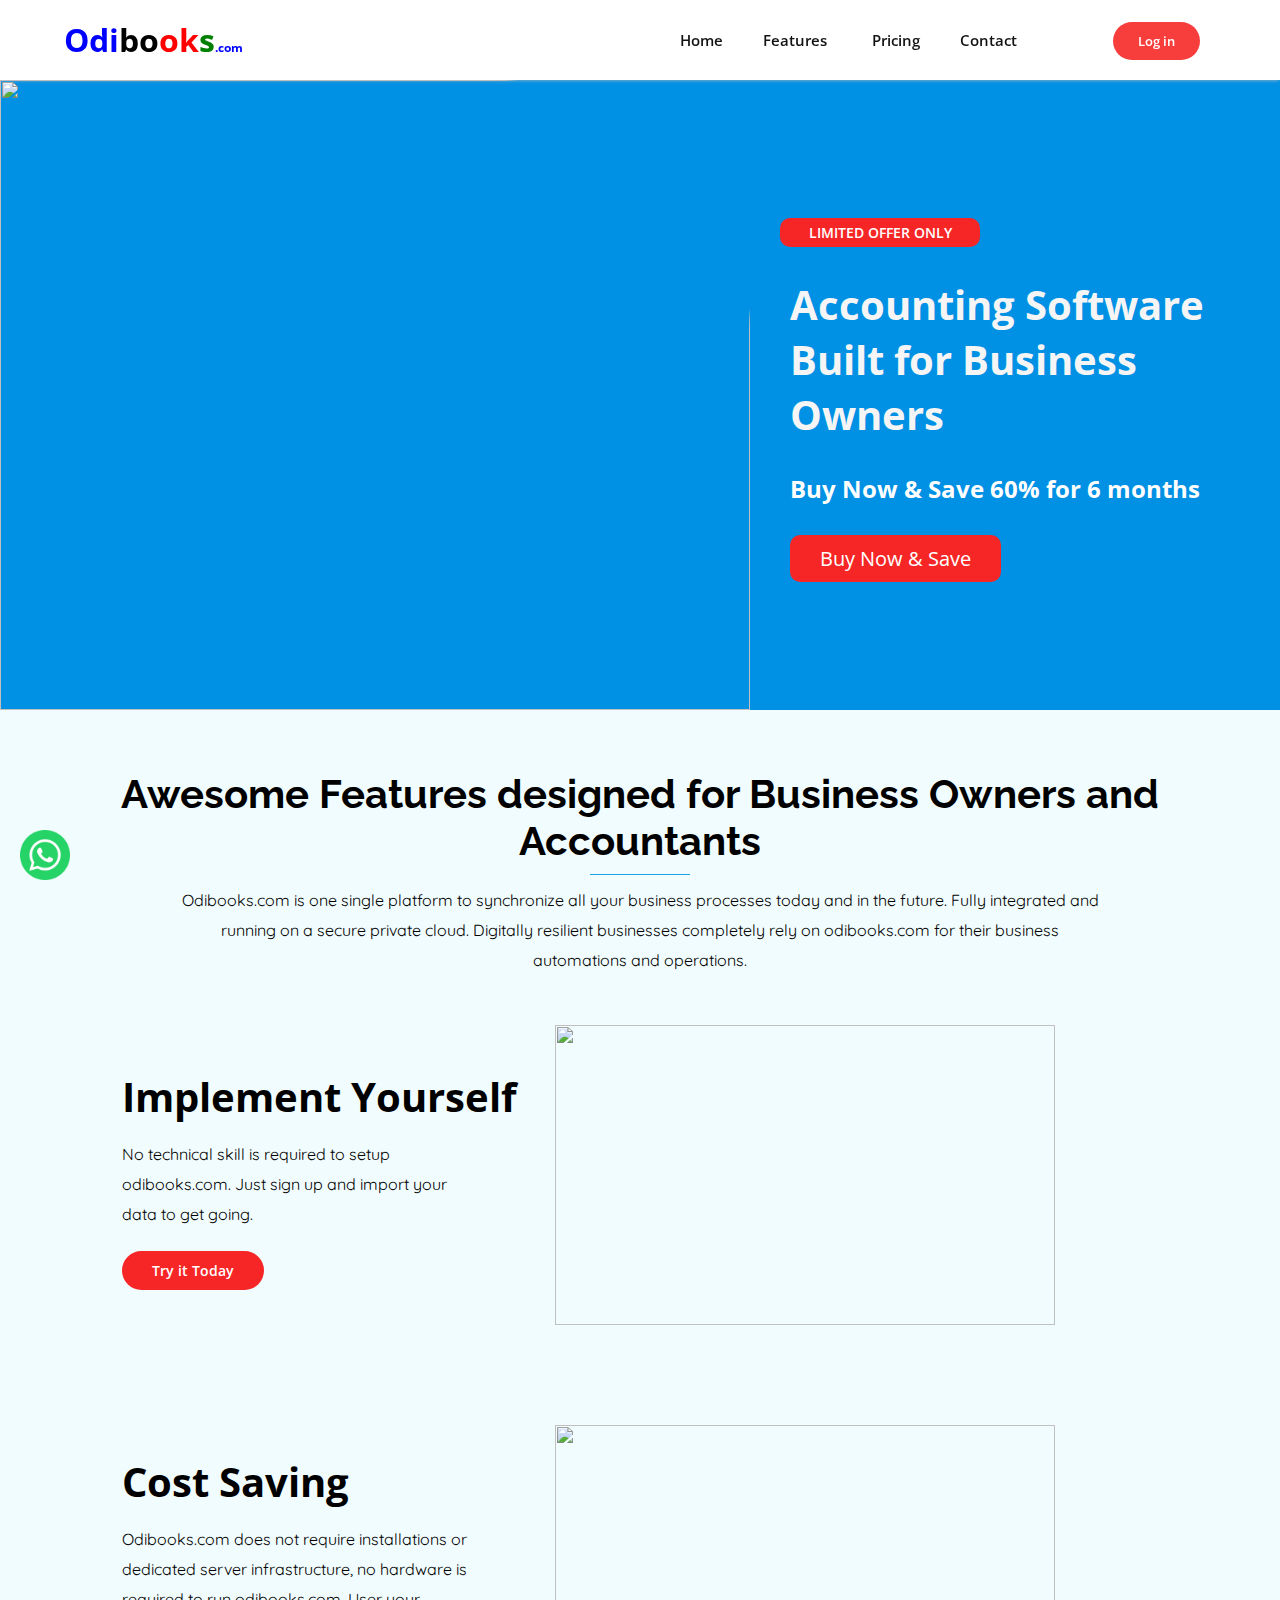
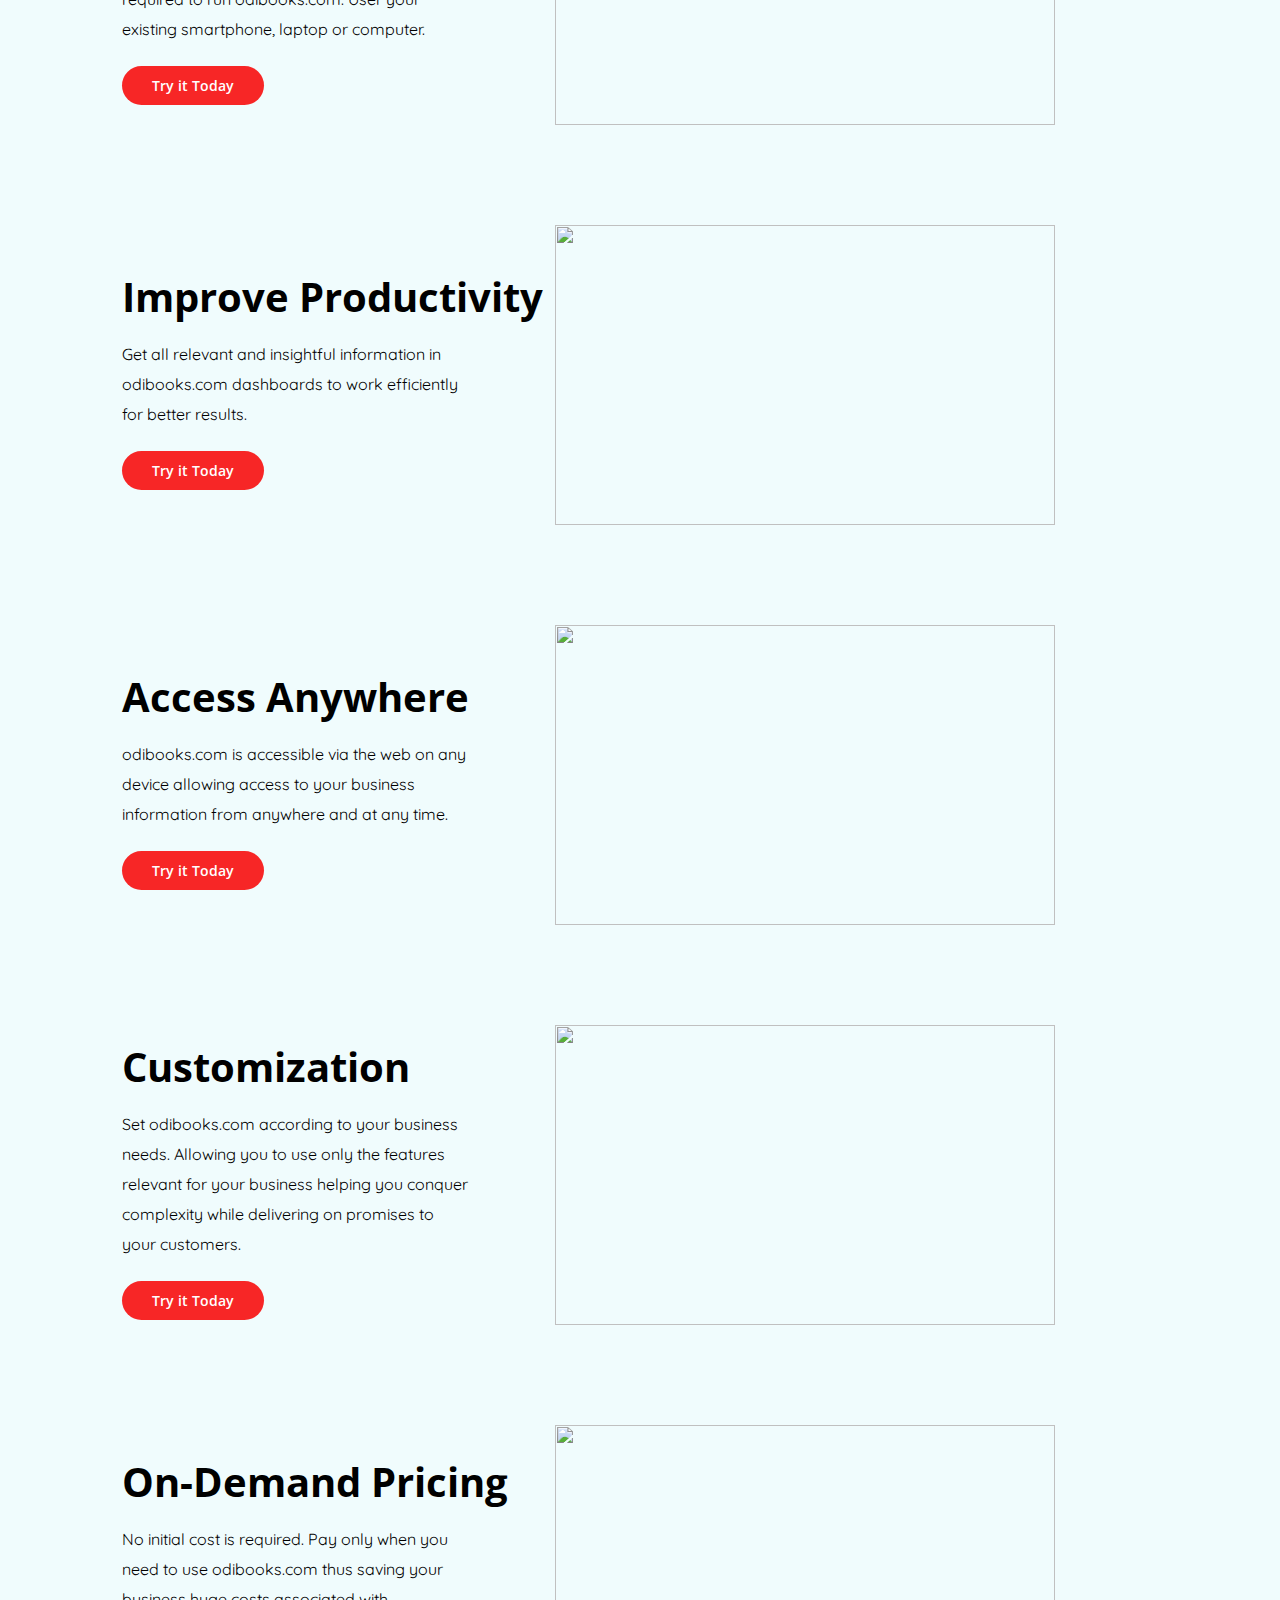
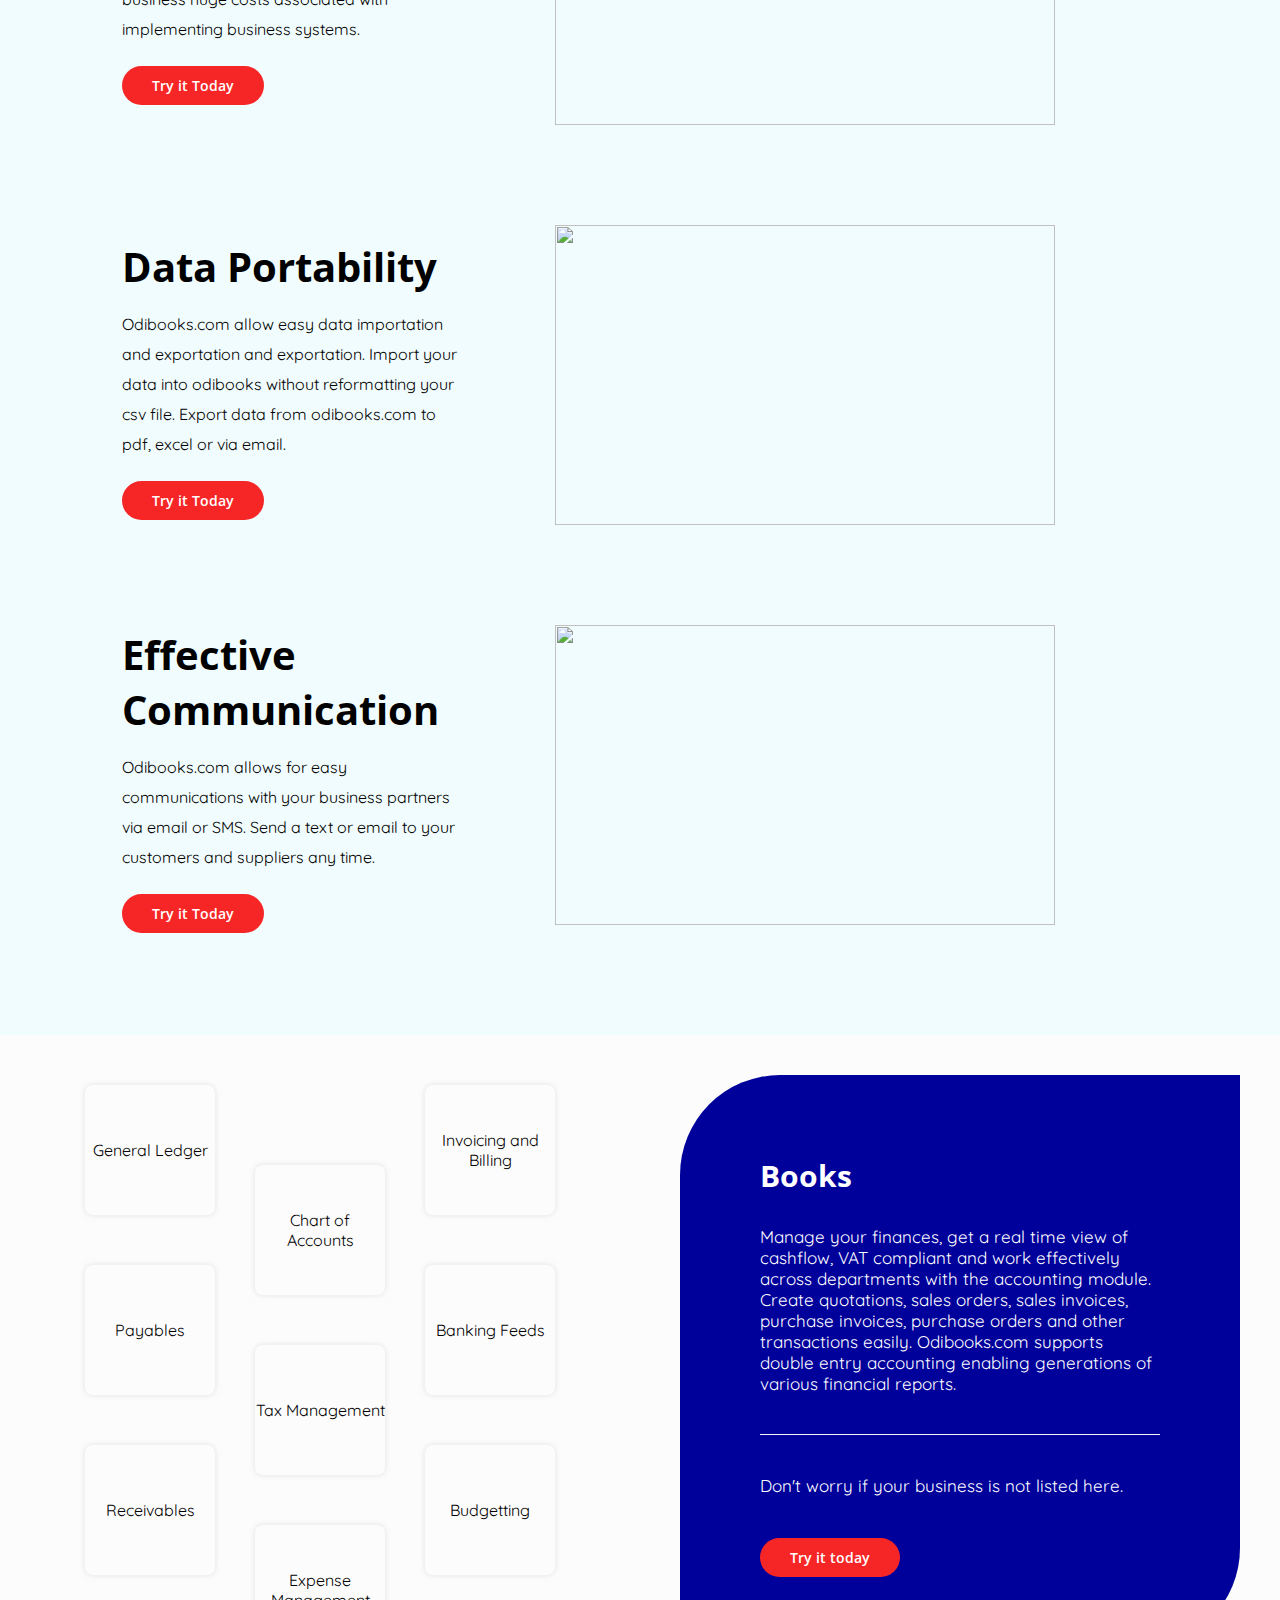
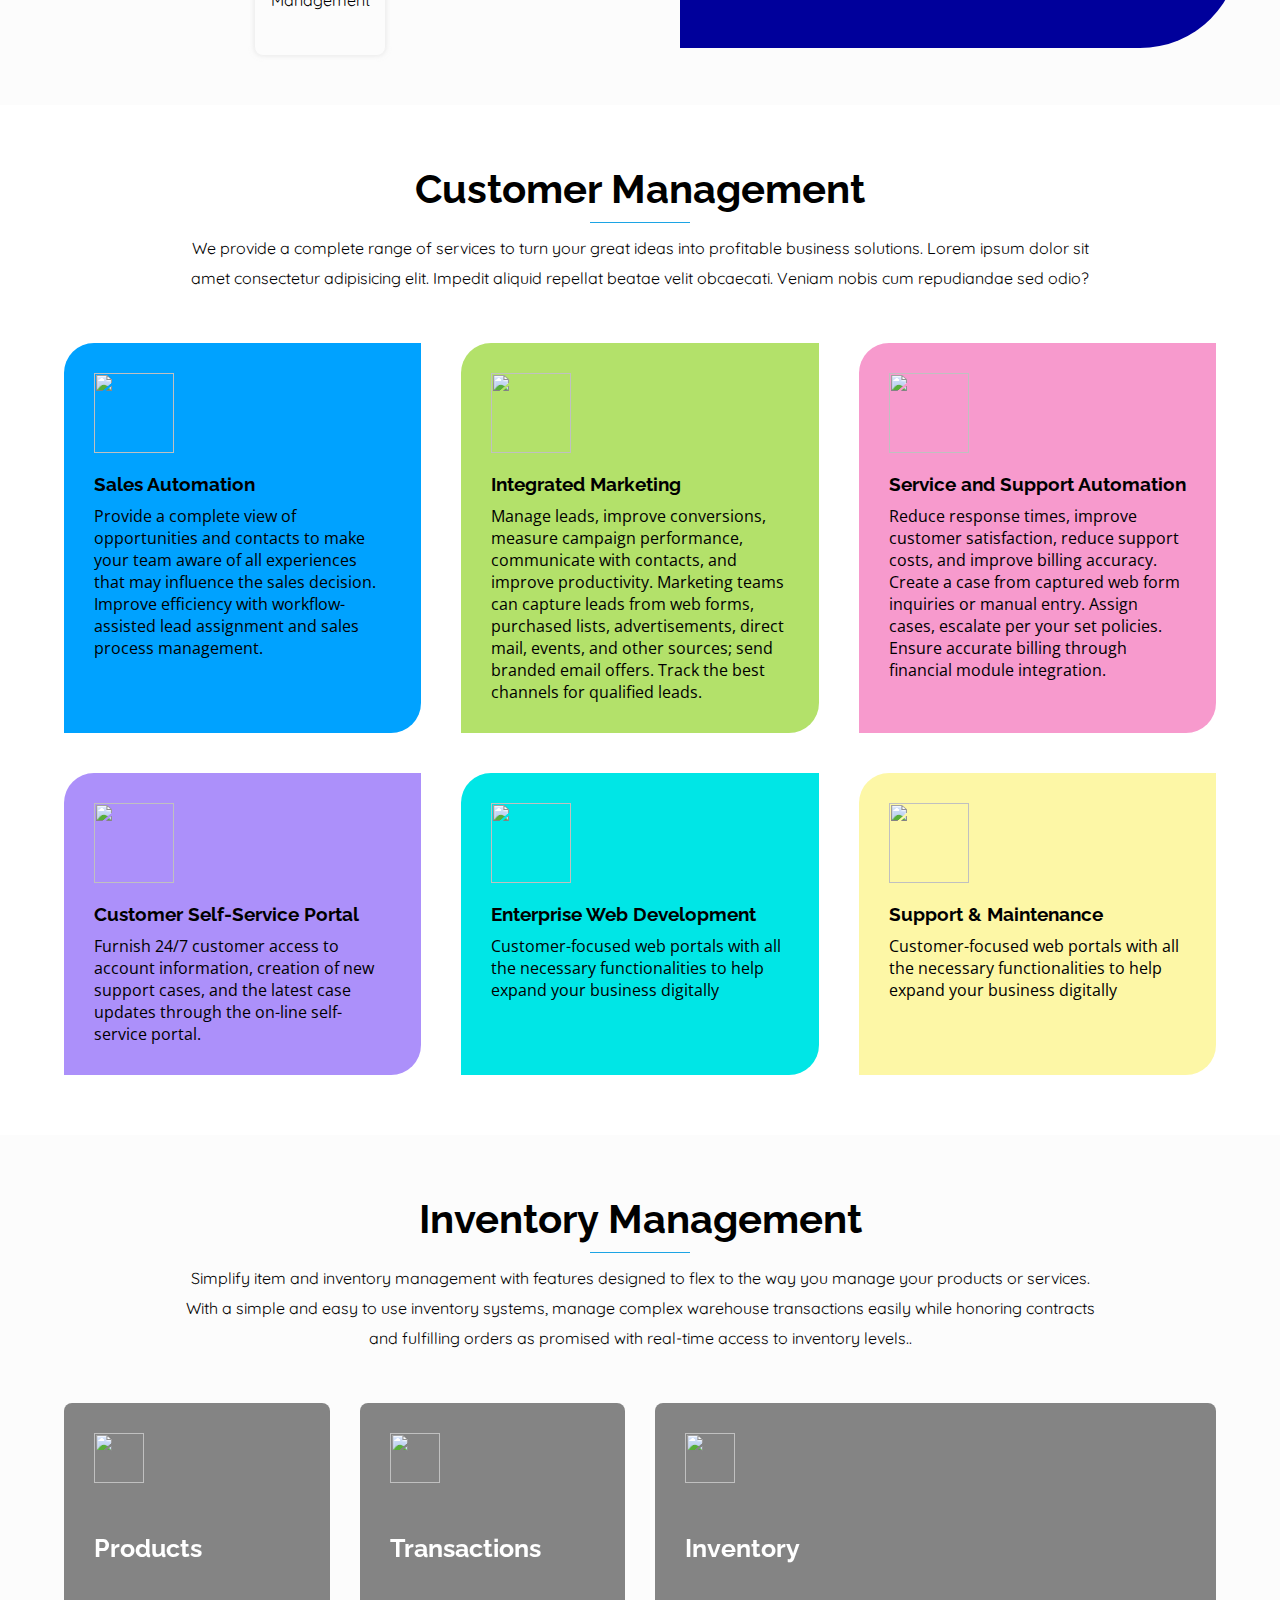
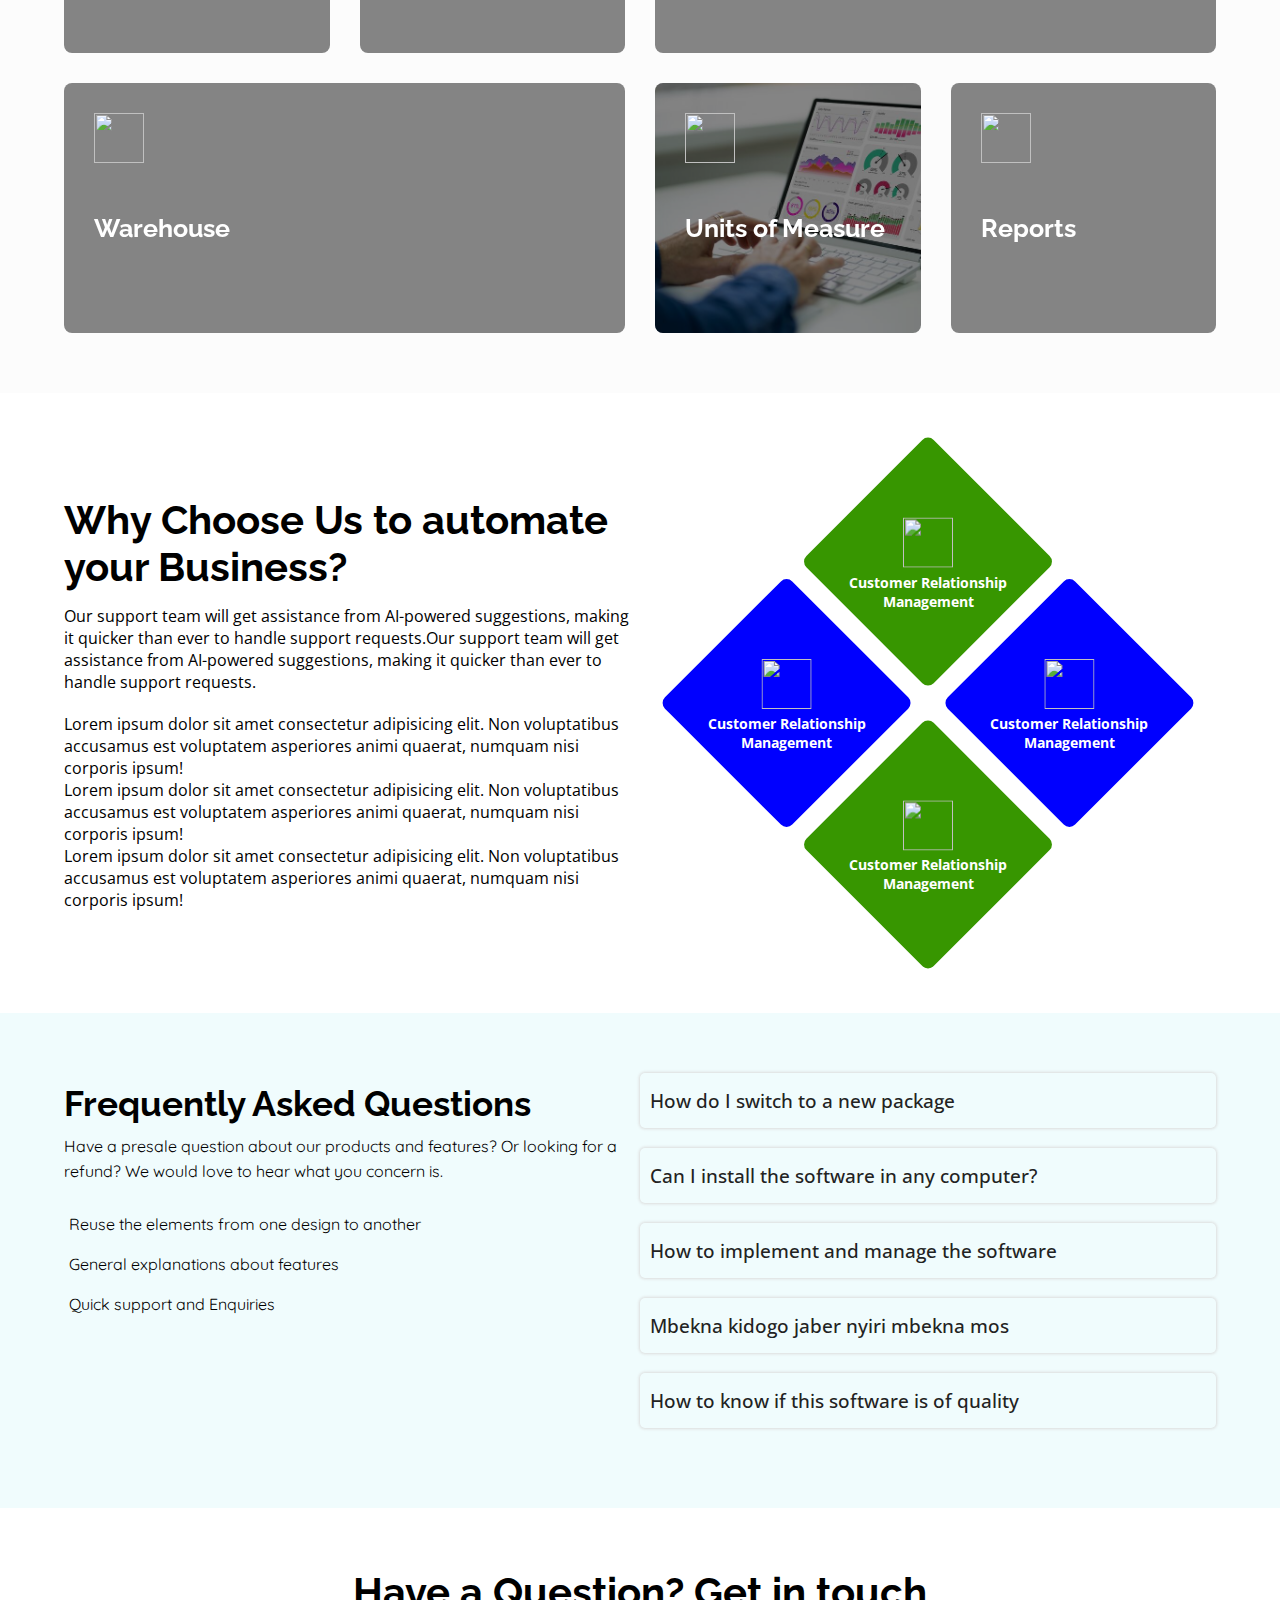
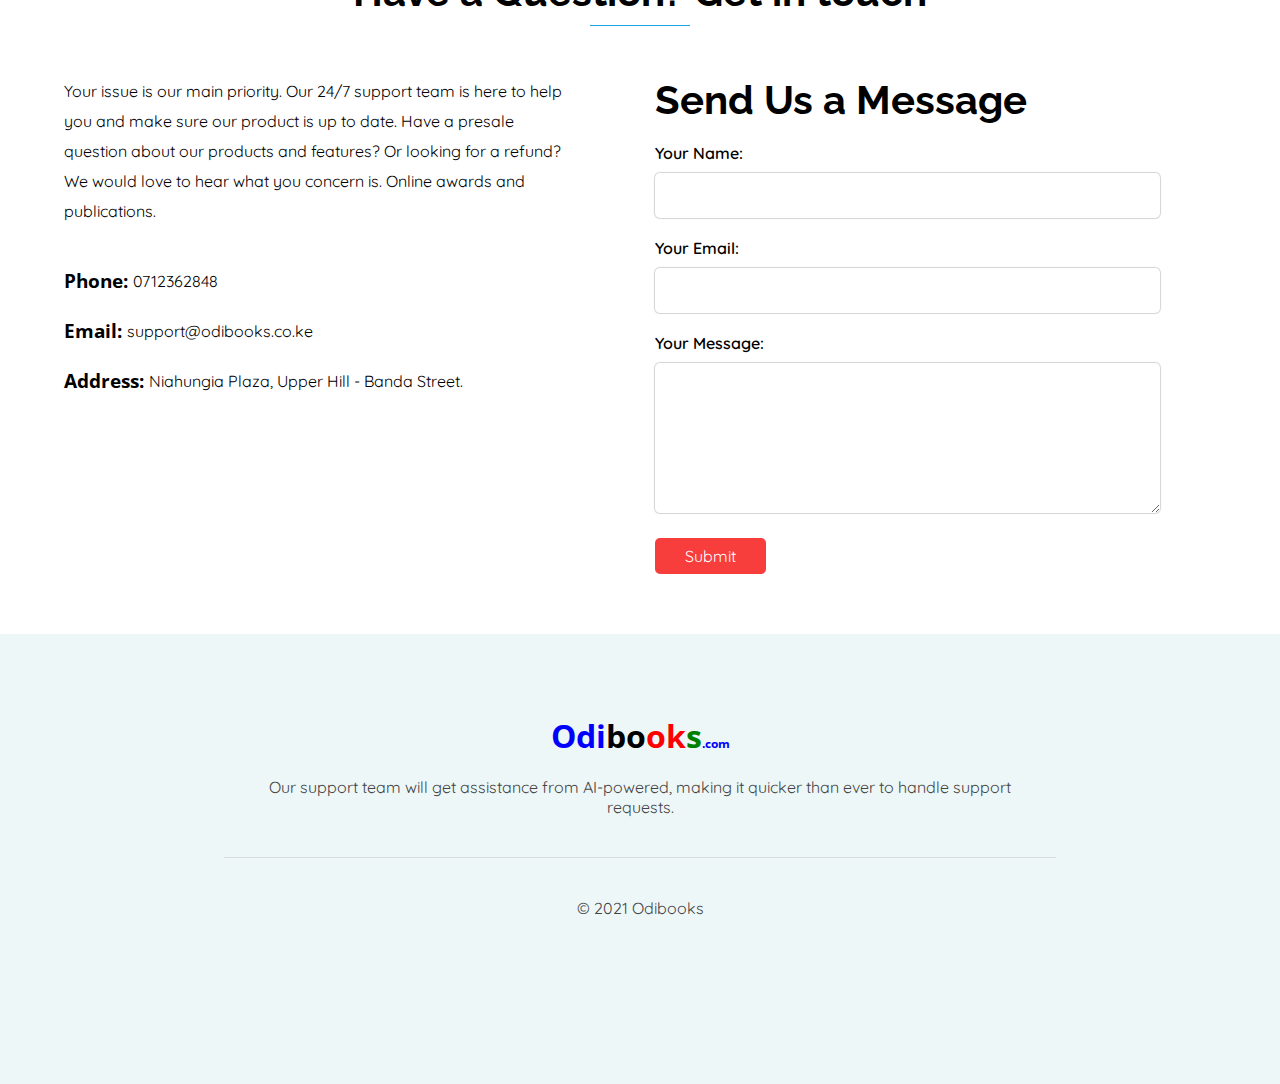
==== commit eaeb9e09: "Added more additions" ====
--- a/index.html
+++ b/index.html
@@ -6,7 +6,7 @@
       <meta name="viewport" content="width=device-width, initial-scale=1.0">
       <title>Odibooks</title>
       <link rel="stylesheet" href="style.css">
-      
+      <link rel="stylesheet" type="text/css" href="https://cdnjs.cloudflare.com/ajax/libs/slick-carousel/1.8.1/slick.css"/>
       <link href="https://fonts.googleapis.com/css2?family=Open+Sans&display=swap" rel="stylesheet">
       
       <link href="https://fonts.googleapis.com/css2?family=Raleway:wght@400;700&display=swap" rel="stylesheet">
@@ -16,7 +16,7 @@
 <body>
       <header>
             <div class="logo">
-                  <a href="">Odibooks</a>
+                  <h1><span class="blue">Odi</span><span class="black">bo</span><span class='red'>ok</span><span class="green">s</span><span class="blue small">.com</span></h1>
             </div>
             <nav>
                   <ul>
@@ -122,7 +122,7 @@
                   </div>
                   <div class="landing-slide">
                         <div class="image-side">
-                              <img src="images/landing5.jpg" alt="">
+                              <img src="images/landing6.jpg" alt="">
                         </div>
                         <div class="landing-texts">
                               <div class="landing-texts-inner">
@@ -145,7 +145,7 @@
             <div class="modal-content">
                   <div class="modal-content-container">
                         <div class="close-btn"><span><i class="fa fa-times-thin"></i></span></div>
-                        <h1 class="logo-title">Odibooks</h1>
+                        <h1><span class="blue">Odi</span><span class="black">bo</span><span class='red'>ok</span><span class="green">s</span><span class="blue small">.com</span></h1>
                         <form action="">
                               <label for="email">Your Email Address</label>
                               <input type="text" class="modal-form-control" >
@@ -163,26 +163,50 @@
                   <div class="features2-content">
                         <div class="features2-content">
                               <div class="features2-intro">
-                                    <h2>Accounting Features designed for Business Owners and Accountants</h2>
-                              </div>
-      
+                                    <h2>Awesome Features designed for Business Owners and Accountants</h2>
+                                    <p>Odibooks.com is one single platform to synchronize all your business processes today and in the future. Fully integrated and running on a secure private cloud.  Digitally resilient businesses completely rely on odibooks.com for their business automations and operations. </p>
+                              </div>
+                              
+                              <div class="line-through"></div>
                               <div class="features2-container">
-                                    <div class="feature-links">
+                                    <!-- <div class="feature-links">
                                           <ul>
-                                                <li>Invoicing</li>
-                                                <li>Expenses</li>
-                                                <li>Time Tracking</li>
-                                                <li>Projects</li>
-                                                <li>Payments</li>
-                                                <li>Reporting</li>
-                                                <li>Accounting</li>
+                                                <li>Implement Yourself</li>
+                                                <li>Cost Saving</li>
+                                                <li>Productivity</li>
+                                                <li>Accessability</li>
+                                                <li>Customization</li>
+                                                <li>Portability</li>
+                                                <li>Communication</li>
+                                                <li>On-Demand Pricing</li>
                                           </ul>
-                                    </div>
-                                    <div id="first-feature" class="feature-wrapper">
+                                    </div> -->
+                                    <div class="feature-wrapper">
+                                          <div class="feature-wrapper-inner">
+                                           <div class="feature-column">
+                                                 <div class="feature-column-inner">
+                                                       <h2>Implement Yourself</h2>
+                                                 <p>No technical skill is required to setup odibooks.com. Just sign up and import your data to get going.</p>
+       
+                                                 <div class="btn-section">
+                                                     <a href="">Try it Today</a>
+                                                 </div>
+                                                 </div>
+                                           </div>
+                                           <div class="feature-column">
+                                                 <div class="feature-image">
+                                                       <img src="images/expenses.png" alt="">
+                                                 </div>
+                                           </div>
+                                          </div>
+                                     </div>
+                                    
+                                    <div class="feature-wrapper">
+                                         <div class="feature-wrapper-inner">
                                           <div class="feature-column">
                                                 <div class="feature-column-inner">
-                                                      <h2>Easy Invoicing</h2>
-                                                <p>Wow your clients with professional looking invoices that take only seconds to create. The best part? You’ll get paid faster, too.</p>
+                                                      <h2>Cost Saving</h2>
+                                                <p>Odibooks.com does not require installations or dedicated server infrastructure, no hardware is required to run odibooks.com. User your existing smartphone, laptop or computer.</p>
       
                                                 <div class="btn-section">
                                                     <a href="">Try it Today</a>
@@ -191,15 +215,94 @@
                                           </div>
                                           <div class="feature-column">
                                                 <div class="feature-image">
-                                                      <img src="images/invoice.png" alt="">
-                                                </div>
-                                          </div>
+                                                      <img src="images/expenses.png" alt="">
+                                                </div>
+                                          </div>
+                                         </div>
                                     </div>
                                     <div class="feature-wrapper">
+                                          <div class="feature-wrapper-inner">
+                                                <div class="feature-column">
+                                                      <div class="feature-column-inner">
+                                                            <h2>Improve Productivity</h2>
+                                                      <p>Get all relevant and insightful information in odibooks.com dashboards to work efficiently for better results.</p>
+            
+                                                      <div class="btn-section">
+                                                          <a href="">Try it Today</a>
+                                                      </div>
+                                                      </div>
+                                                </div>
+                                                <div class="feature-column">
+                                                      <div class="feature-image">
+                                                            <img src="images/timetrack.png" alt="">
+                                                      </div>
+                                                </div>
+                                          </div>
+                                    </div>
+                                    <div class="feature-wrapper">
+                                          <div class="feature-wrapper-inner">
+                                                <div class="feature-column">
+                                                      <div class="feature-column-inner">
+                                                            <h2>Access Anywhere</h2>
+                                                      <p>odibooks.com is accessible via the web on any device allowing access to your business information from anywhere and at any time.</p>
+            
+                                                      <div class="btn-section">
+                                                          <a href="">Try it Today</a>
+                                                      </div>
+                                                      </div>
+                                                </div>
+                                                <div class="feature-column">
+                                                      <div class="feature-image">
+                                                            <img src="images/projects.png" alt="">
+                                                      </div>
+                                                </div>
+                                          </div>
+                                    </div>
+                                    <div class="feature-wrapper">
+                                          <div class="feature-wrapper-inner">
+                                                <div class="feature-column">
+                                                      <div class="feature-column-inner">
+                                                            <h2>Customization</h2>
+                                                      <p>Set odibooks.com according to your business needs. Allowing you to use only the features relevant for your business helping you conquer complexity while delivering on promises to your customers.</p>
+            
+                                                      <div class="btn-section">
+                                                          <a href="">Try it Today</a>
+                                                      </div>
+                                                      </div>
+                                                </div>
+                                                <div class="feature-column">
+                                                      <div class="feature-image">
+                                                            <img src="images/payments.png" alt="">
+                                                      </div>
+                                                </div>
+                                          </div>
+                                    </div>
+                                    <div class="feature-wrapper">
+                                          <div class="feature-wrapper-inner">
+                                                <div class="feature-column">
+                                                      <div class="feature-column-inner">
+                                                            <h2>On-Demand Pricing</h2>
+                                                      <p>No initial cost is required. Pay only when you need to use odibooks.com thus saving your business huge costs associated with implementing business systems.</p>
+            
+                                                      <div class="btn-section">
+                                                          <a href="">Try it Today</a>
+                                                      </div>
+                                                      </div>
+                                                </div>
+                                                <div class="feature-column">
+                                                      <div class="feature-image">
+                                                            <img src="images/reports.png" alt="">
+                                                      </div>
+                                                </div>
+                                          </div>
+                                    </div>
+                                    
+                                    <div class="feature-wrapper">
+                                         <div class="feature-wrapper-inner">
                                           <div class="feature-column">
                                                 <div class="feature-column-inner">
-                                                      <h2>Organize Expenses Effortlessly</h2>
-                                                <p>Wave goodbye to that shoebox of receipts. Easily log and organize expenses in FreshBooks to track every dollar spent so you're always ready for tax time.</p>
+                                                      <h2>Data Portability</h2>
+                                                <p>Odibooks.com allow easy data importation and exportation and exportation. Import your data into odibooks without reformatting your csv file. Export data from odibooks.com to pdf, excel or via email.</p>
       
                                                 <div class="btn-section">
                                                     <a href="">Try it Today</a>
@@ -208,92 +311,27 @@
                                           </div>
                                           <div class="feature-column">
                                                 <div class="feature-image">
-                                                      <img src="images/expenses.png" alt="">
-                                                </div>
-                                          </div>
-                                    </div>
-                                    <div class="feature-wrapper">
-                                          <div class="feature-column">
-                                                <div class="feature-column-inner">
-                                                      <h2>Insightful Time Tracking</h2>
-                                                <p>You’ll always invoice for exactly what you’re worth when you track time using FreshBooks. You and your team can log your hours and then automatically put them onto an invoice.</p>
-      
-                                                <div class="btn-section">
-                                                    <a href="">Try it Today</a>
-                                                </div>
-                                                </div>
-                                          </div>
-                                          <div class="feature-column">
-                                                <div class="feature-image">
-                                                      <img src="images/timetrack.png" alt="">
-                                                </div>
-                                          </div>
-                                    </div>
-                                    <div class="feature-wrapper">
-                                          <div class="feature-column">
-                                                <div class="feature-column-inner">
-                                                      <h2>Seamlessly Collaborate on Projects</h2>
-                                                <p>Wow your clients with professional looking invoices that take only seconds to create. The best part? You’ll get paid faster, too.</p>
-      
-                                                <div class="btn-section">
-                                                    <a href="">Try it Today</a>
-                                                </div>
-                                                </div>
-                                          </div>
-                                          <div class="feature-column">
-                                                <div class="feature-image">
-                                                      <img src="images/projects.png" alt="">
-                                                </div>
-                                          </div>
-                                    </div>
-                                    <div class="feature-wrapper">
-                                          <div class="feature-column">
-                                                <div class="feature-column-inner">
-                                                      <h2>Get Paid Faster</h2>
-                                                <p>Get paid up to 11 days faster when you accept credit cards online in FreshBooks. Say hello to automatic deposits, and goodbye to chasing clients for checks.</p>
-      
-                                                <div class="btn-section">
-                                                    <a href="">Try it Today</a>
-                                                </div>
-                                                </div>
-                                          </div>
-                                          <div class="feature-column">
-                                                <div class="feature-image">
-                                                      <img src="images/payments.png" alt="">
-                                                </div>
-                                          </div>
-                                    </div>
-                                    <div class="feature-wrapper">
-                                          <div class="feature-column">
-                                                <div class="feature-column-inner">
-                                                      <h2>Easy To Understand Reports</h2>
-                                                <p>Reports in FreshBooks are simple enough for you to understand but powerful enough for your accountant to love. It’s a win-win.</p>
-      
-                                                <div class="btn-section">
-                                                    <a href="">Try it Today</a>
-                                                </div>
-                                                </div>
-                                          </div>
-                                          <div class="feature-column">
-                                                <div class="feature-image">
-                                                      <img src="images/reports.png" alt="">
-                                                </div>
-                                          </div>
+                                                      <img src="images/accounting.png" alt="">
+                                                </div>
+                                          </div>
+                                         </div>
                                     </div>
                                     <div id="last-feature" class="feature-wrapper">
-                                          <div class="feature-column">
-                                                <div class="feature-column-inner">
-                                                      <h2>Easy-To-Use Double-Entry Accounting</h2>
-                                                <p>Use automatic checks and balances to ensure accuracy and compliance, while financial info helps you make smart business decisions and working with your accountant even easier.</p>
-      
-                                                <div class="btn-section">
-                                                    <a href="">Try it Today</a>
-                                                </div>
-                                                </div>
-                                          </div>
-                                          <div class="feature-column">
-                                                <div class="feature-image">
-                                                      <img src="images/accounting.png" alt="">
+                                          <div class="feature-wrapper-inner">
+                                                <div class="feature-column">
+                                                      <div class="feature-column-inner">
+                                                            <h2>Effective Communication</h2>
+                                                      <p>Odibooks.com allows for easy communications with your business partners via email or SMS. Send a text or email to your customers and suppliers any time.</p>
+            
+                                                      <div class="btn-section">
+                                                          <a href="">Try it Today</a>
+                                                      </div>
+                                                      </div>
+                                                </div>
+                                                <div class="feature-column">
+                                                      <div class="feature-image">
+                                                            <img src="images/accounting.png" alt="">
+                                                      </div>
                                                 </div>
                                           </div>
                                     </div>
@@ -313,7 +351,7 @@
                                           <div class="icon">
                                                 <span><i class="fa fa-home" aria-hidden="true"></i></span>
                                           </div>
-                                          <p>Real-Estate</p>
+                                          <p>General Ledger</p>
                                     </div>
                               </div>
                               <div class="item-container">
@@ -321,7 +359,7 @@
                                           <div class="icon">
                                                 <span><i class="fa fa-bus" aria-hidden="true"></i></span>
                                           </div>
-                                          <p>Transportation & Logistics</p>
+                                          <p>Payables</p>
                                     </div>
                               </div>
                               <div class="item-container">
@@ -329,7 +367,7 @@
                                           <div class="icon">
                                                 <span><i class="fa fa-life-ring" aria-hidden="true"></i></i></span>
                                           </div>
-                                          <p>Life Style</p>
+                                          <p>Receivables</p>
                                     </div>
                               </div>
                         </div>
@@ -339,7 +377,7 @@
                                           <div class="icon">
                                                 <span><i class="fa fa-medkit" aria-hidden="true"></i></span>
                                           </div>
-                                          <p>Health Care</p>
+                                          <p>Chart of Accounts</p>
                                     </div>
                               </div>
                               <div class="item-container">
@@ -347,7 +385,7 @@
                                           <div class="icon">
                                                 <span><i class="fa fa-users" aria-hidden="true"></i></span>
                                           </div>
-                                          <p>Social Media</p>
+                                          <p>Tax Management</p>
                                     </div>
                               </div>
                               <div class="item-container">
@@ -355,7 +393,7 @@
                                           <div class="icon">
                                                 <span><i class="fa fa-university" aria-hidden="true"></i></span>
                                           </div>
-                                          <p>Banking & Finance</p>
+                                          <p>Expense Management</p>
                                     </div>
                               </div>
                         </div>
@@ -365,7 +403,7 @@
                                           <div class="icon">
                                                 <span><i class="fa fa-graduation-cap" aria-hidden="true"></i></span>
                                           </div>
-                                          <p>Education</p>
+                                          <p>Invoicing and Billing</p>
                                     </div>
                               </div>
                               <div class="item-container">
@@ -373,7 +411,7 @@
                                           <div class="icon">
                                                 <span><i class="fa fa-industry" aria-hidden="true"></i></span>
                                           </div>
-                                          <p>Manufacturing</p>
+                                          <p>Banking Feeds</p>
                                     </div>
                               </div>
                               <div class="item-container">
@@ -381,7 +419,7 @@
                                           <div class="icon">
                                                 <span><i class="fa fa-puzzle-piece" aria-hidden="true"></i></span>
                                           </div>
-                                          <p>Digital Advertising</p>
+                                          <p>Budgetting</p>
                                     </div>
                               </div>
                         </div>
@@ -389,14 +427,14 @@
             </div>
             <div class="solid-background">
                   <div class="inner-container">
-                        <h2>Industries Catered</h2>
-                        <p>We provide a complete range of services to turn your great ideas into profitable business solutions.</p>
+                        <h2>Books</h2>
+                        <p>Manage your finances, get a real time view of cashflow, VAT compliant and work effectively across departments with the accounting module. Create quotations, sales orders, sales invoices, purchase invoices, purchase orders and other transactions easily. Odibooks.com supports double entry accounting enabling generations of various financial reports.</p>
 
                         <div class="line-cross"></div>
 
                         <p>Don't worry if your business is not listed here.</p>
                         <div class="btn-section">
-                              <a href="">Book a free Demo</a>
+                              <a href="">Try it today</a>
                         </div>
                   </div>
             </div>
@@ -406,9 +444,9 @@
 <section id="hr-section">
       <div class="inner-row">
             <div class="hr-content">
-                  <div class="hr-intro">
-                        <h2>Website Development To Take Your Business To The Next Level</h2>
-                        <p>We provide a complete range of services to turn your great ideas into profitable business solutions</p>
+                  <div class="features2-intro">
+                        <h2>Customer Management</h2>
+                        <p>We provide a complete range of services to turn your great ideas into profitable business solutions. Lorem ipsum dolor sit amet consectetur adipisicing elit. Impedit aliquid repellat beatae velit obcaecati. Veniam nobis cum repudiandae sed odio?</p>
                   </div>
 
                   <div class="item-wrapper">
@@ -417,8 +455,8 @@
                                     <img src="images/web-portal.png" alt="">
                               </div>
                               <div class="descript-section">
-                                    <h3>Web Portal Development</h3>
-                                    <p>Customer-focused web portals with all the necessary functionalities to help expand your business digitally</p>
+                                    <h3>Sales Automation</h3>
+                                    <p>Provide a complete view of opportunities and contacts to make your team aware of all experiences that may influence the sales decision. Improve efficiency with workflow-assisted lead assignment and sales process management.</p>
                               </div>
                         </div>
 
@@ -427,8 +465,8 @@
                                     <img src="images/custom.webp" alt="">
                               </div>
                               <div class="descript-section">
-                                    <h3>Custom Web Development</h3>
-                                    <p>Customer-focused web portals with all the necessary functionalities to help expand your business digitally</p>
+                                    <h3>Integrated Marketing</h3>
+                                    <p>Manage leads, improve conversions, measure campaign performance, communicate with contacts, and improve productivity. Marketing teams can capture leads from web forms, purchased lists, advertisements, direct mail, events, and other sources; send branded email offers. Track the best channels for qualified leads.</p>
                               </div>
                         </div>
 
@@ -437,8 +475,8 @@
                                     <img src="images/e-commerce.png" alt="">
                               </div>
                               <div class="descript-section">
-                                    <h3>E-commerce Development</h3>
-                                    <p>Customer-focused web portals with all the necessary functionalities to help expand your business digitally</p>
+                                    <h3>Service and Support Automation</h3>
+                                    <p>Reduce response times, improve customer satisfaction, reduce support costs, and improve billing accuracy. Create a case from captured web form inquiries or manual entry. Assign cases, escalate per your set policies. Ensure accurate billing through financial module integration.</p>
                               </div>
                         </div>
                         <div class="item-column">
@@ -446,8 +484,8 @@
                                     <img src="images/cms.png" alt="">
                               </div>
                               <div class="descript-section">
-                                    <h3>CMS Web Development</h3>
-                                    <p>Customer-focused web portals with all the necessary functionalities to help expand your business digitally</p>
+                                    <h3>Customer Self-Service Portal</h3>
+                                    <p>Furnish 24/7 customer access to account information, creation of new support cases, and the latest case updates through the on-line self-service portal.</p>
                               </div>
                         </div>
                         <div class="item-column">
@@ -476,14 +514,17 @@
 <section id="inventory">
       <div class="inner-row">
             <div class="inventory-content">
-                  <h2>Fully Customized Mobile App Solutions For Your Business</h2>
+                  <div class="features2-intro">
+                        <h2>Inventory Management</h2>
+                        <p>Simplify item and inventory management with features designed to flex to the way you manage your products or services. With a simple and easy to use inventory systems, manage complex warehouse transactions easily while honoring contracts and fulfilling orders as promised with real-time access to inventory levels..</p>
+                  </div>
 
                   <div class="inventory-wrapper">
                         <div class="inventory-column">
                               <div class="icon-section">
                                     <img src="images/demand.webp" alt="">
                               </div>
-                              <h4>On Deman App Solution</h4>
+                              <h4>Products</h4>
                               <div class="overflow"></div>
                               <div class="overflow2"></div>
                         </div>
@@ -491,7 +532,7 @@
                               <div class="icon-section">
                                     <img src="images/eco.webp" alt="">
                               </div>
-                              <h4>E-commerce & Marketplace Solution</h4>
+                              <h4>Transactions</h4>
                               <div class="overflow"></div>
                               <div class="overflow2"></div>
                         </div>
@@ -499,7 +540,7 @@
                               <div class="icon-section">
                                     <img src="images/foodico.webp" alt="">
                               </div>
-                              <h4>Food & Beverage Solution</h4>
+                              <h4>Inventory</h4>
                               <div class="overflow"></div>
                               <div class="overflow2"></div>
                         </div>
@@ -507,7 +548,7 @@
                               <div class="icon-section">
                                     <img src="images/pickup.webp" alt="">
                               </div>
-                              <h4>Pick & Delivery Solution</h4>
+                              <h4>Warehouse</h4>
                               <div class="overflow"></div>
                               <div class="overflow2"></div>
                         </div>
@@ -515,7 +556,7 @@
                               <div class="icon-section">
                                     <img src="images/healthcare.webp" alt="">
                               </div>
-                              <h4>Healthcare & Medical Solution</h4>
+                              <h4>Units of Measure</h4>
                               <div class="overflow"></div>
                               <div class="overflow2"></div>
                         </div>
@@ -523,7 +564,7 @@
                               <div class="icon-section">
                                     <img src="images/finance.webp" alt="">
                               </div>
-                              <h4>Banking & Finance Solution</h4>
+                              <h4>Reports</h4>
                               <div class="overflow"></div>
                               <div class="overflow2"></div>
                         </div>
@@ -717,15 +758,23 @@
 <footer>
         <div class="footer-content">
               <div class="footer-logo">
-                    <a href="">Odibooks</a>
+                  <h1><span class="blue">Odi</span><span class="black">bo</span><span class='red'>ok</span><span class="green">s</span><span class="blue small">.com</span></h1>
+
                     
               </div>
               <p>Our support team will get assistance from AI-powered, making it quicker than ever to handle support requests.</p>
               <div class="line"></div>
               <p class="copyright">&COPY; 2021 Odibooks</p>
+              <div class="embed">
+                  <a href="https://wa.me/17172051226">
+                       <img src="images/whatsapp.png" alt="">
+                  </a>
+            </div>
         </div>
 </footer>
       <!--Scripts-->
+      <script type="text/javascript" src="https://cdnjs.cloudflare.com/ajax/libs/jquery/3.6.0/jquery.js"></script>
+      <script type="text/javascript" src="https://cdnjs.cloudflare.com/ajax/libs/slick-carousel/1.8.1/slick.js"></script>
       <script src="main.js"></script>
 </body>
 </html>--- a/style.css
+++ b/style.css
@@ -299,12 +299,6 @@
             -moz-transform: scaleY(0);
             -ms-transform: scaleY(0);
             -o-transform: scaleY(0);
-            transition: all 0.5s ease-out;
-            -webkit-transition: all 0.5s ease-out;
-            -moz-transition: all 0.5s ease-out;
-            -ms-transition: all 0.5s ease-out;
-            -o-transition: all 0.5s ease-out;
-            opacity:0;
             
 }
      header nav.show{
@@ -372,7 +366,7 @@
 
 .landing{
       width:100%;
-      height:87vh;
+      height:70vh;
       background:rgb(0, 144, 228);
       margin-top:80px;
 }
@@ -388,6 +382,7 @@
 }
 .landing-slide .image-side{
       width:750px;
+      height:inherit;
       border-radius: 0px 250px 0px 0px;
       -webkit-border-radius: 0px 250px 0px 0px;
       -moz-border-radius: 0px 250px 0px 0px;
@@ -410,15 +405,17 @@
       align-items: center;
 }
 .landing-texts h1{
-      font-size: 45px;
+      font-size: 40px;
       padding-left:40px;
       font-family: "Open Sans";
       color:whitesmoke;
       margin:30px 0;
+      font-weight: bold;
 }
 .landing-texts p{
-      margin-left:40px;
+      margin-left:30px;
       background: rgb(247, 38, 38);
+      font-weight: 600;
       width:200px;
       text-transform: uppercase;
       padding:5px;
@@ -433,7 +430,7 @@
       -o-border-radius:10px;
 }
 .landing-texts h4{
-      font-size:30px;
+      font-size:24px;
       color:white;
       margin-left:40px;
       margin-bottom: 40px;
@@ -443,11 +440,10 @@
       display:block;
 }
 .landing-button a{
-      font-size:24px;
+      font-size:20px;
       color: white;
       background-color: rgb(247, 38, 38);
       padding:10px 30px;
-      border:2px solid white;
       border-radius: 10px;
       -webkit-border-radius: 10px;
       -moz-border-radius: 10px;
@@ -631,8 +627,26 @@
 }
 @media(max-width:480px){
       .modal-content-container{
-            width:260px;
-      }
+            width:280px;
+            height:280px;
+      }
+}
+@media(max-width:320px){
+      .modal-content-container{
+            width:240px;
+            height:240px;
+            padding:20px;
+      }
+      .modal-content-container h1{
+            font-size:24px;
+      }
+      .modal-content-container .modal-form-control{
+            height:40px;
+      }
+      .modal-content-container label{
+            font-size:14px;
+      }
+
 }
 .btn-section{
       display:block;
@@ -680,10 +694,16 @@
       display:block;
       background:rgb(28, 164, 228);
 }
-
+.features2-intro p{
+      font-family: "Quicksand";
+      line-height: 30px;
+      width:80%;
+      margin:auto;
+      text-align: center;
+}
 .features2-container{
-      margin-top: 50px;
-      width:100%;
+      width:90%;
+      margin:auto;
       height:auto;
 }
 
@@ -711,13 +731,11 @@
 .feature-links ul li:last-child{
       margin-right: 0;
 }
-.feature-wrapper{
-      margin-top: 30px;
+.feature-wrapper-inner{
       display:grid;
       grid-template-columns: repeat(2,1fr);
       height:400px;
       width:90%;
-      margin:30px auto 0 auto;
 }
 .feature-column{
       display:flex;
@@ -748,26 +766,47 @@
       .feature-links{
             display:none;
       }
-      .feature-wrapper{
+      .feature-wrapper-inner{
             text-align: center;
-            margin-top:50px;
+            display:block;
             height:auto;
-      }
-      #first-feature{
-           margin-top:0px !important;
-     }
-     #last-feature .feature-image{
-         margin-top:20px;
-     }
+            width:100%;
+      }
+    
      .feature-wrapper .feature-image{
             margin:auto;
       }
+      .feature-column-inner{
+            width:100%;
+            text-align: center;
+      }
+      .feature-column h2{
+            text-align: center;
+            margin:auto;
+            display: block;
+      }
       .feature-column p{
             margin:auto;
       }
 }
 
-
+@media(max-width:550px){
+      .feature-column h2{
+            font-size:25px;
+      }
+      .features2-intro h2{
+            font-size:30px;
+      }
+      .features2-container{
+            margin-top:20px;
+      }
+      .line-through{
+            width:100%;
+            height:1px;
+            background:rgba(197, 197, 197, 0.548);
+            margin-top: 20px;
+      }
+}
 #accounting{
       background:rgba(250, 250, 250, 0.644);
 }
@@ -776,11 +815,11 @@
       grid-template-columns: repeat(2,1fr);
 }
 .solid-background{
-      padding:50px;
+      padding:40px;
 }
 .solid-background .inner-container{
       background:rgb(0, 0, 155);
-      padding:100px;
+      padding:80px;
       border-radius: 100px 0 100px 0;
       -webkit-border-radius: 100px 0 100px 0;
       -moz-border-radius: 100px 0 100px 0;
@@ -849,15 +888,22 @@
       .accounting-wrapper{
             grid-template-columns: repeat(1,1fr);
       }
+      .accounting-wrapper .solid-background{
+            order:1;
+      }
+      .accounting-wrapper .specifics{
+            order:2;
+      }
+      .accounting-wrapper 
       .spec-column.second{
-            padding-top: 50px;
-      }
-      .spec-column{
-            padding-top:50px;
+            padding-top: 20px;
+      }
+      .specifics{
+            padding-top:0px;
       }
       .solid-background{
             border-radius: 0;
-            width:70%;
+            width:80%;
             margin:auto;
             -webkit-border-radius: 0;
             -moz-border-radius: 0;
@@ -875,14 +921,23 @@
 @media(max-width:480px){
       .specifics-inner{
             grid-template-columns: repeat(1,1fr);
-            grid-gap:10px;
+            grid-gap:0px;
+            width:100%;
       }
       .spec-column.second, .spec-column.three{
             padding-top: 0;
       }
+      .spec-column.second{
+            padding-top:0 !important;
+           
+      }
+      .spec-column{
+            width:100%;
+      }
       .item-container{
-            width:150px;
+            width:90% !important;
             height:150px;
+            margin:0px auto 20px auto;
       }
       .solid-background{
             padding:50px 0;
@@ -897,18 +952,6 @@
 }
 }
 
-@media(max-width:320px){
-      .item-container{
-            width:150px;
-            height:150px;
-      }
-      .item-container .icon span{
-            font-size:20px;
-      }
-      .item-container p{
-            font-size: 12px;
-      }
-}
 
 #hr-section{
       padding:60px 0;
@@ -994,7 +1037,7 @@
       background:rgba(250, 250, 250, 0.644);
 }
 .inventory-content h2{
-      font-size:30px;
+      font-size:40px;
       font-family: "Raleway";
       text-align: center;
 }
@@ -1024,7 +1067,7 @@
       background-size: cover;
 }
 .inventory-column:nth-child(3){
-      background:url("images/foodbg.jpg") no-repeat;
+      background:url("images/inventory.jpg") no-repeat;
       background-size: cover;
       grid-column: 3/5;
 }
@@ -1034,7 +1077,7 @@
       grid-column: 1/3;
 }
 .inventory-column:nth-child(5){
-      background:url("images/healthbg.jpg") no-repeat;
+      background:url("images/uom.jpg") no-repeat;
       background-size: cover;
 }
 .inventory-column:nth-child(6){
@@ -1215,6 +1258,9 @@
       -ms-transform:rotate(0);
       -o-transform:rotate(0);
 }
+.payroll-specs{
+      padding:20px 0;
+}
 }
 @media(max-width:480px){
       .payroll-pattern{
@@ -1222,7 +1268,7 @@
             width:100%;
       }
       .item-pattern{
-            width:80%;
+            width:100%;
             margin:auto;
       }
 }
@@ -1450,4 +1496,237 @@
         margin:40px auto;
         height: 1px;
         background-color:rgba(187, 187, 187, 0.438);
-  }+  }
+  .embed{
+      width:50px;
+      height: 50px;
+      position:fixed;
+      bottom:20px;
+      left:20px;
+}
+.embed img{
+      width:100%;
+      height:100%;
+}
+
+  /* Sign up Styling */
+  .background-container{
+        width:100%;
+        height:125vh;
+        position:relative;
+  }
+  .background-image-slide{
+        height:inherit;
+        width:100%;
+}
+  .background-image-slide.one{
+      background: url("images/b5.jpg") no-repeat; 
+      background-position: center;
+        background-size: cover;
+  }
+  .background-image-slide.two{
+      background: url("images/bg2.jpg") no-repeat; 
+      background-position: center;
+        background-size: cover;
+  }
+  
+  .background-image-slide.three{
+      background: url("images/bg3.jpg") no-repeat; 
+      background-position: center;
+        background-size: cover;
+  }
+  
+  .background-image-slide.four{
+      background: url("images/bg2.jpg") no-repeat; 
+      background-position: center;
+        background-size: cover;
+  }
+  
+  .background-image-slide.five{
+      background: url("images/bg4.jpg") no-repeat; 
+      background-position: center;
+        background-size: cover;
+  }
+
+  .sign-up-container{
+        width:100%;
+        position:absolute;
+        top:0;
+        left:0;
+        right:0;
+        bottom:0;
+        display:flex;
+        justify-content: center;
+        align-items: center;
+  }
+  .sign-up-content{
+        width:700px;
+        height:auto;
+        background:white;
+        padding:50px 30px;
+        border-radius: 5px;
+        -webkit-border-radius: 5px;
+        -moz-border-radius: 5px;
+        -ms-border-radius: 5px;
+        -o-border-radius: 5px;
+        box-shadow: 0px 0px 4px 1px rgb(184, 184, 184);
+}
+
+  .logo-section{
+        text-align: center;
+  }
+  span.blue{
+        color:blue;
+  }
+  span.blue.small{
+        font-size:12px;
+  }
+  span.red{
+        color:red;
+  }
+  span.green{
+        color:green;
+  }
+
+  .intro-text{
+        text-align: center;
+        margin-top:20px;
+  }
+  .intro-text h5{
+        font-size:26px;
+        font-weight: 500;
+        color:#333;
+        margin-bottom: 5px;
+  }
+  .intro-text p{
+        font-size: 14px;
+        color:#333;
+  }
+  .separator{
+        width:100%;
+        height:1px;
+        background-color: rgba(139, 139, 139, 0.418);
+        margin:30px 0 10px 0;
+  }
+
+  .form-container form{
+        width:100%;
+        display:block;
+  }
+  .form-container label{
+        display:block;
+        font-size:14px;
+        font-weight: 600;
+        color:#122;
+        margin-bottom: 8px;
+  }
+  .form-content-row{
+        display:grid;
+        grid-template-columns: repeat(2,1fr);
+        grid-gap: 40px;
+        width:100%;
+        margin-top:20px;
+  }
+  .form-content-row.span-wide{
+        display:block;
+  }
+  .form-column .form-control{
+        width:100%;
+        height: 40px;
+        border:1px solid gainsboro;
+        border-radius: 5px;
+        -webkit-border-radius: 5px;
+        -moz-border-radius: 5px;
+        -ms-border-radius: 5px;
+        -o-border-radius: 5px;
+        padding-left: 8px;
+        outline: none;
+        font-size:15px;
+        font-weight: 600;
+        color:#222;
+}
+::placeholder{
+      font-weight: 400;
+      color:rgb(187, 187, 187);
+}
+.form-column select{
+      color:rgb(187, 187, 187) !important;
+      font-weight: 400 !important;
+
+}
+.form-column select option{
+      color:#444;
+}
+.form-column select option[disabled]{
+      color:rgb(212, 212, 212);
+}
+.iti-flag{
+      background-image: url("https://cdnjs.cloudflare.com/ajax/libs/intl-tel-input/17.0.13/img/flags.png");
+}
+@media(-webkit-min-device-pixel-ratio: 2), (min-resolution: 192dpi){
+      .iti-flag{
+            background-image: url('https://cdnjs.cloudflare.com/ajax/libs/intl-tel-input/17.0.13/img/flags@2x.png');
+      }
+}
+.form-content-flex{
+      display:flex;
+      margin-top:30px;
+}
+.form-content-flex p{
+      font-size:14px;
+      width:70%;
+}
+.form-content-flex p a{
+      color:rgb(0, 162, 255);
+      border-bottom: 1px solid;
+}
+.form-content-flex button{
+      padding:10px 30px;
+      cursor:pointer;
+      border:none;
+      border-radius: 5px;
+      -webkit-border-radius: 5px;
+      -moz-border-radius: 5px;
+      -ms-border-radius: 5px;
+      -o-border-radius: 5px;
+      background:rgb(0, 162, 255);
+      color: #fff;
+      font-weight: 600;
+      font-size:15px;
+}
+.external-link{
+      font-size:14px;
+      text-align: center;
+      padding-top:10px;
+}
+.external-link a{
+      color:rgb(0, 162, 255);
+}
+
+@media(max-width:768px){
+      .sign-up-content{
+            width: 100%;
+      }
+      .sign-up-container{
+            padding:0 10px;
+      }
+}
+@media(max-width:480px){
+     
+      .form-content-flex{
+            display:block;
+            text-align: center;
+      }
+      .form-content-flex p{
+            margin:10px auto;
+      }
+}
+@media(max-width:411px){
+      .form-content-row{
+            grid-template-columns: repeat(1,1fr);
+            grid-gap: 20px;
+      }
+      .background-container{
+            height:250vh;
+      }
+}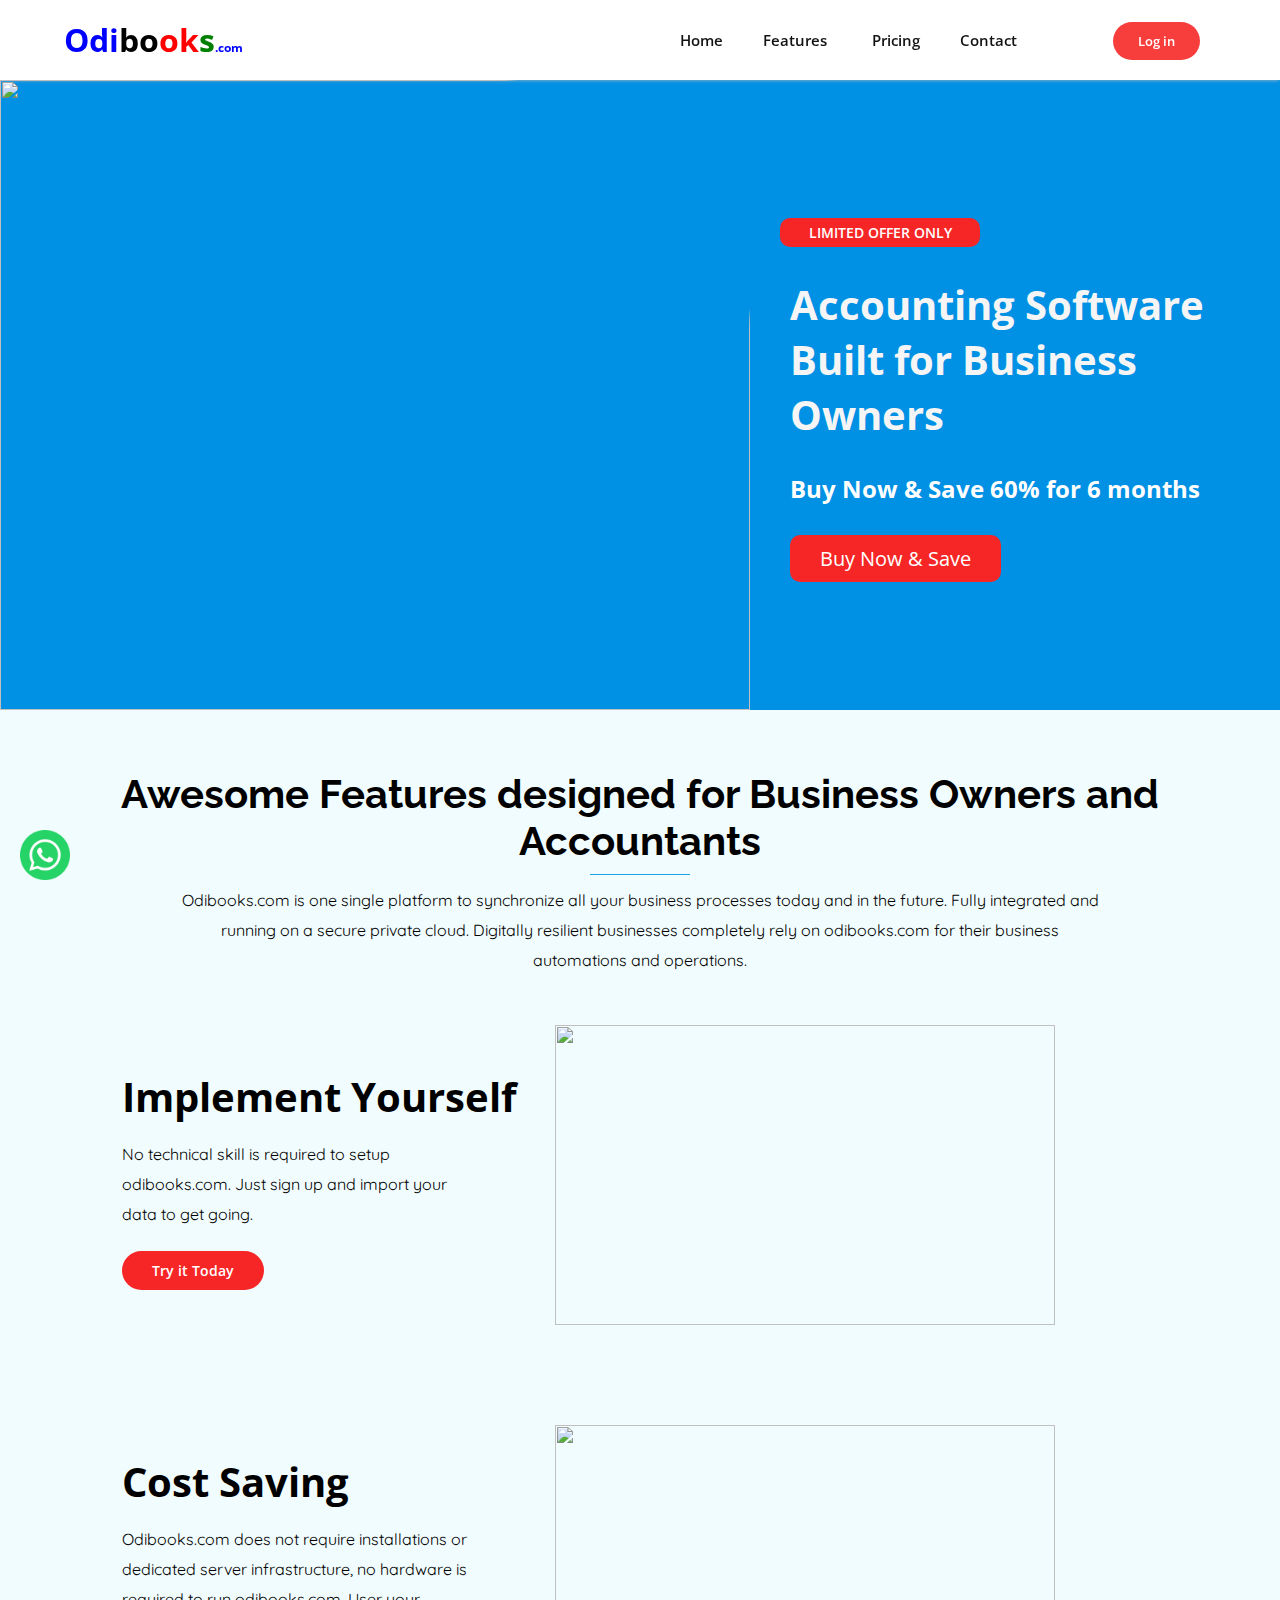
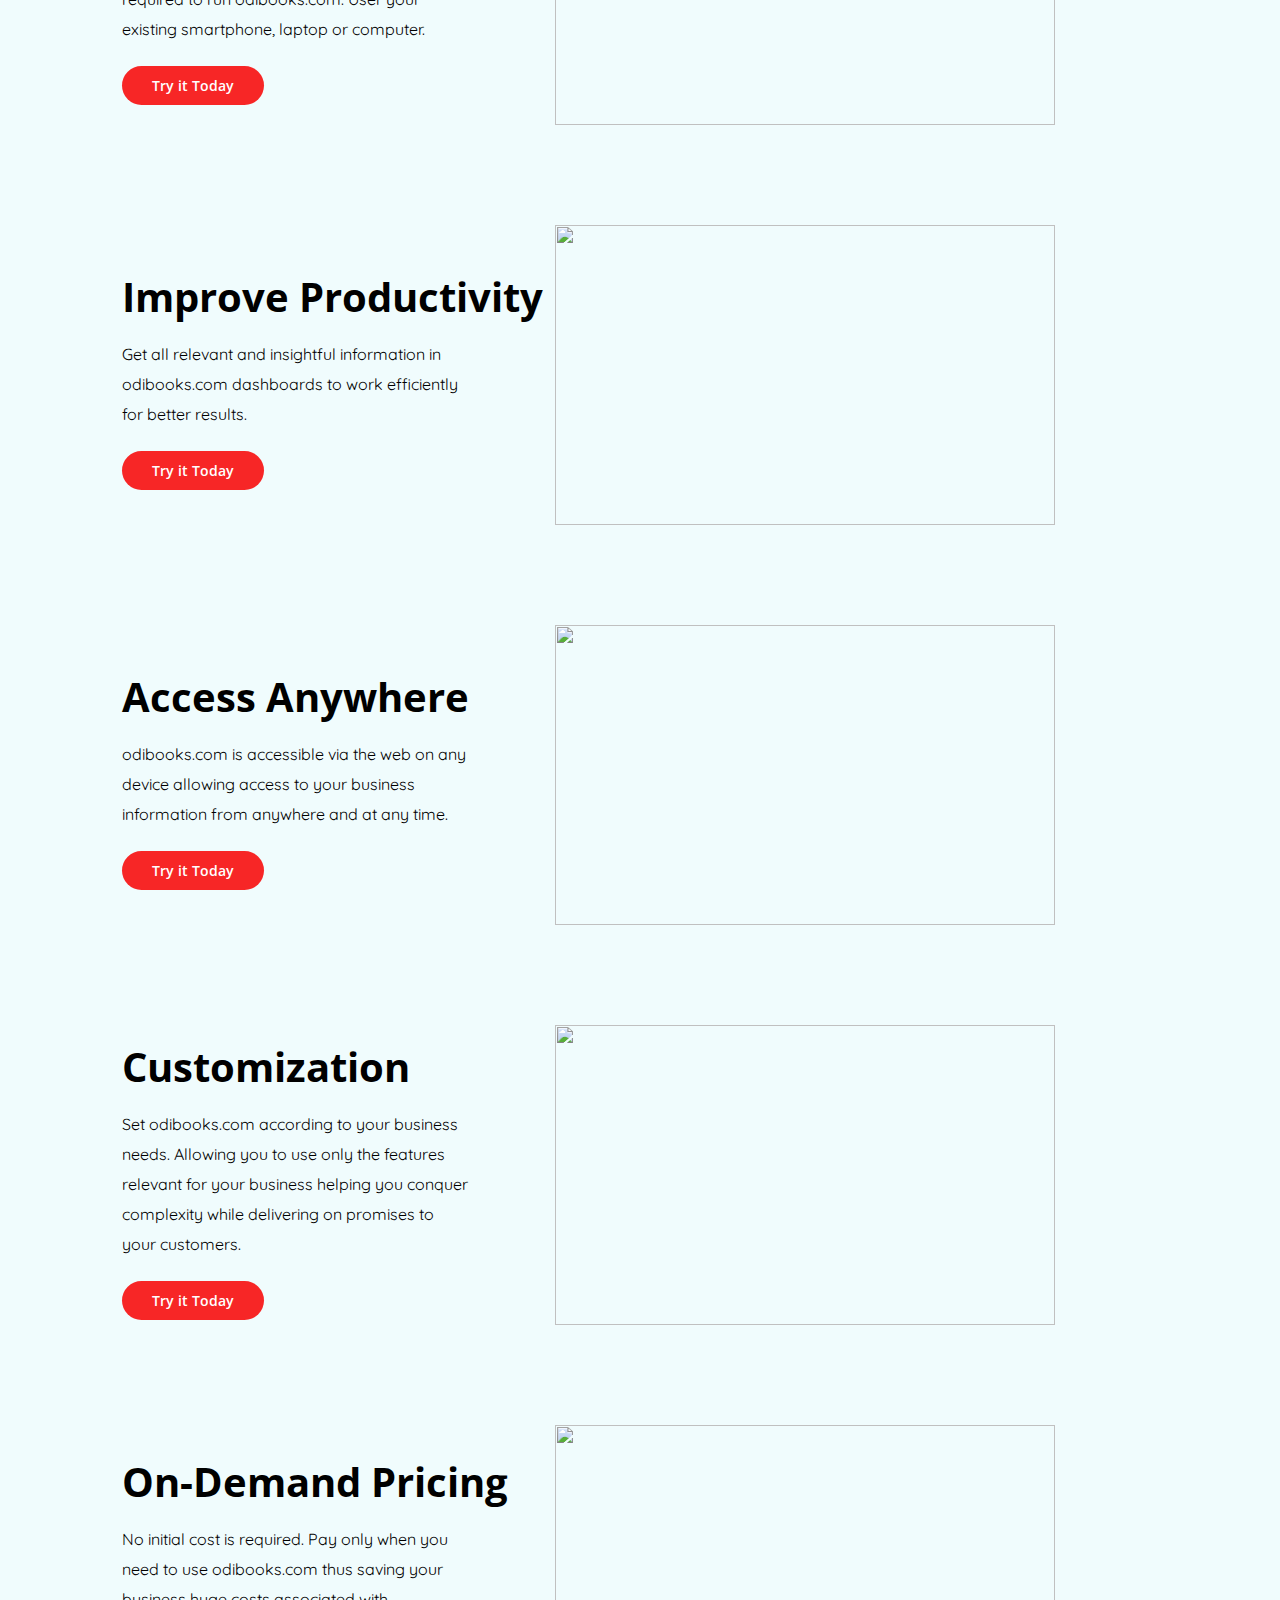
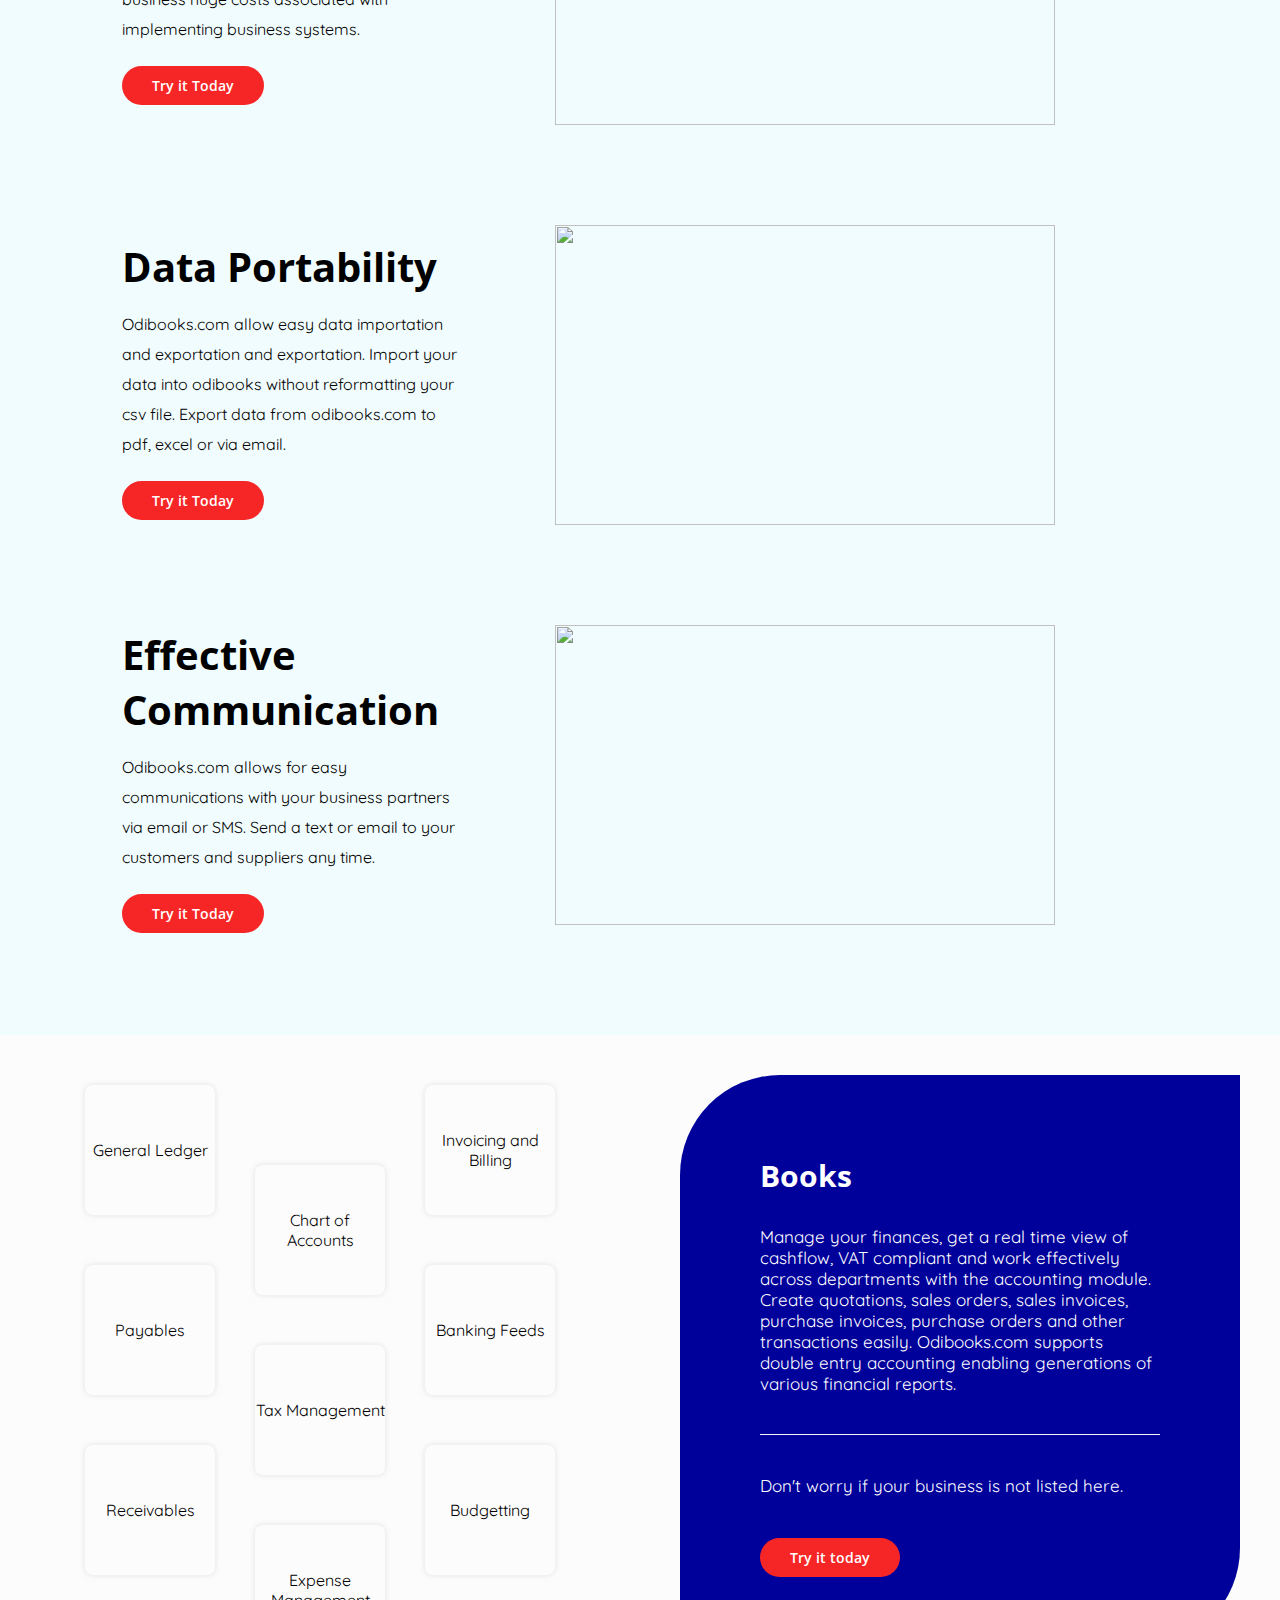
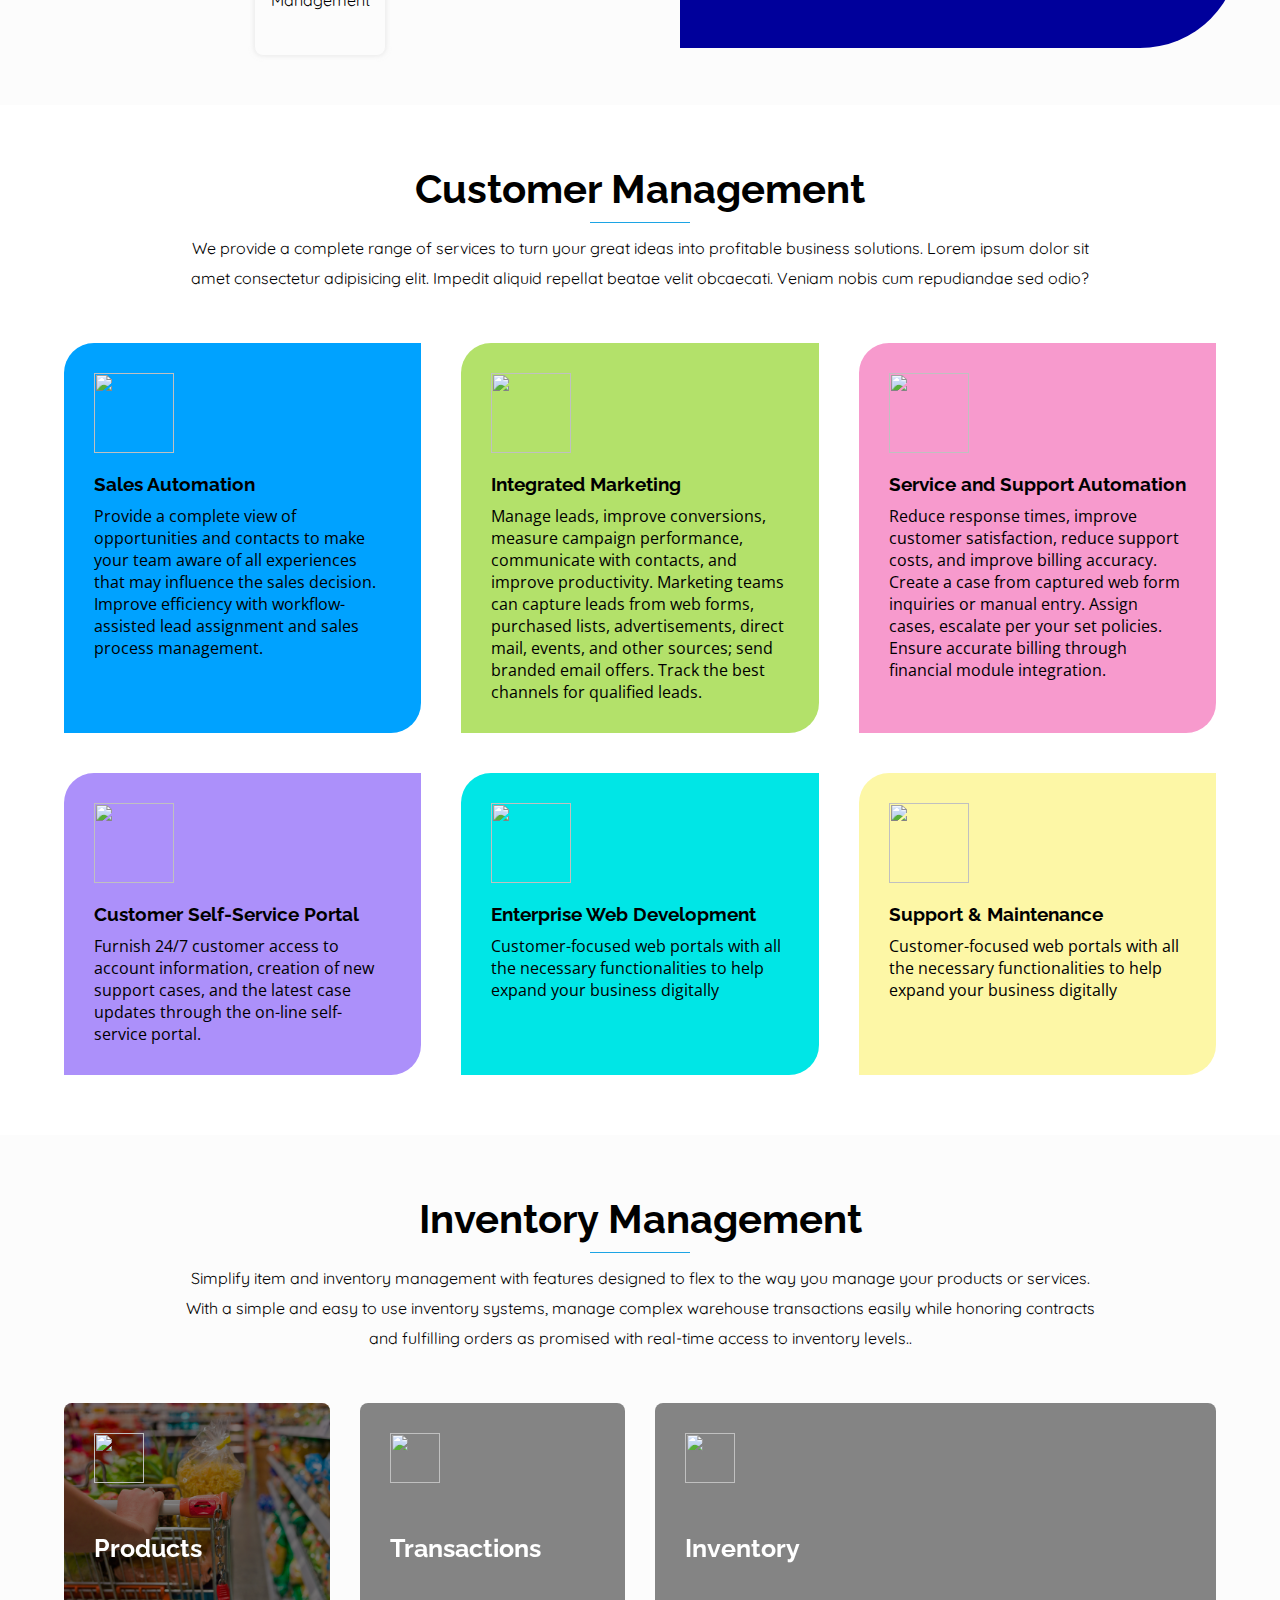
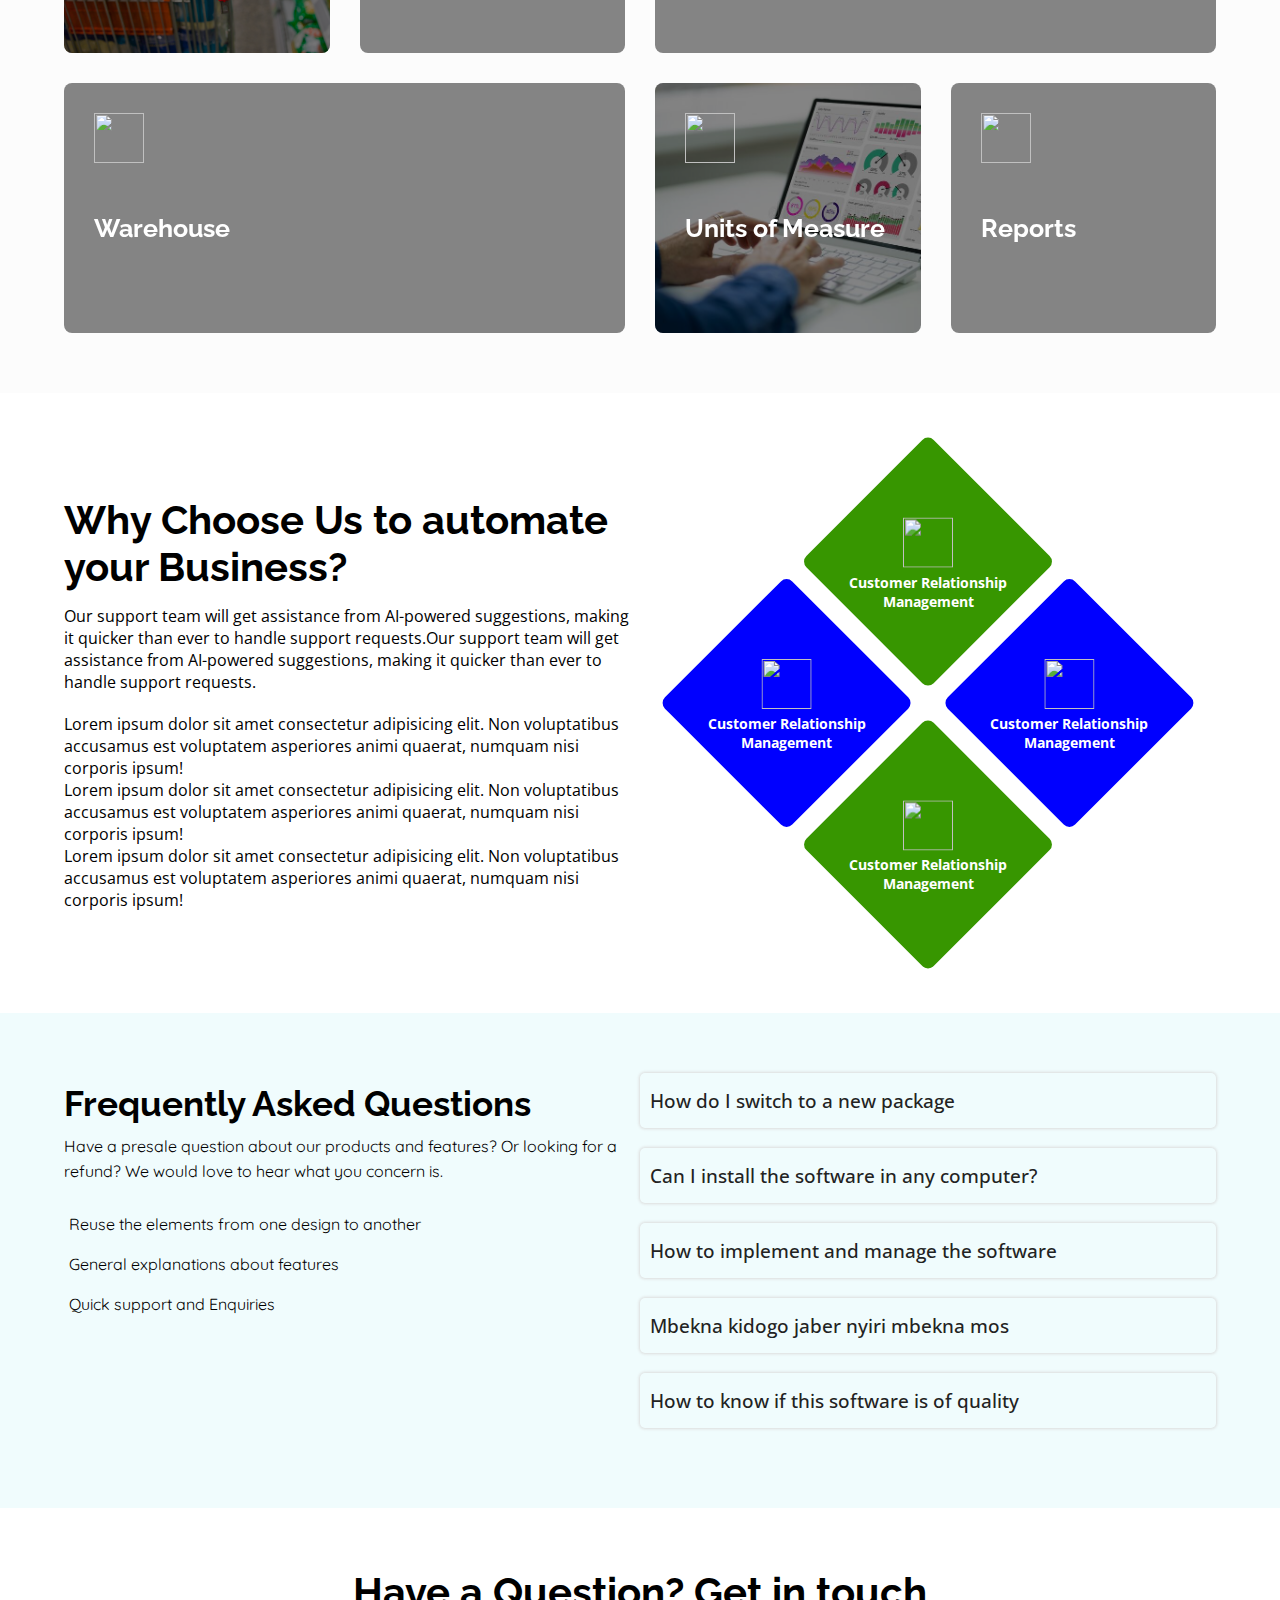
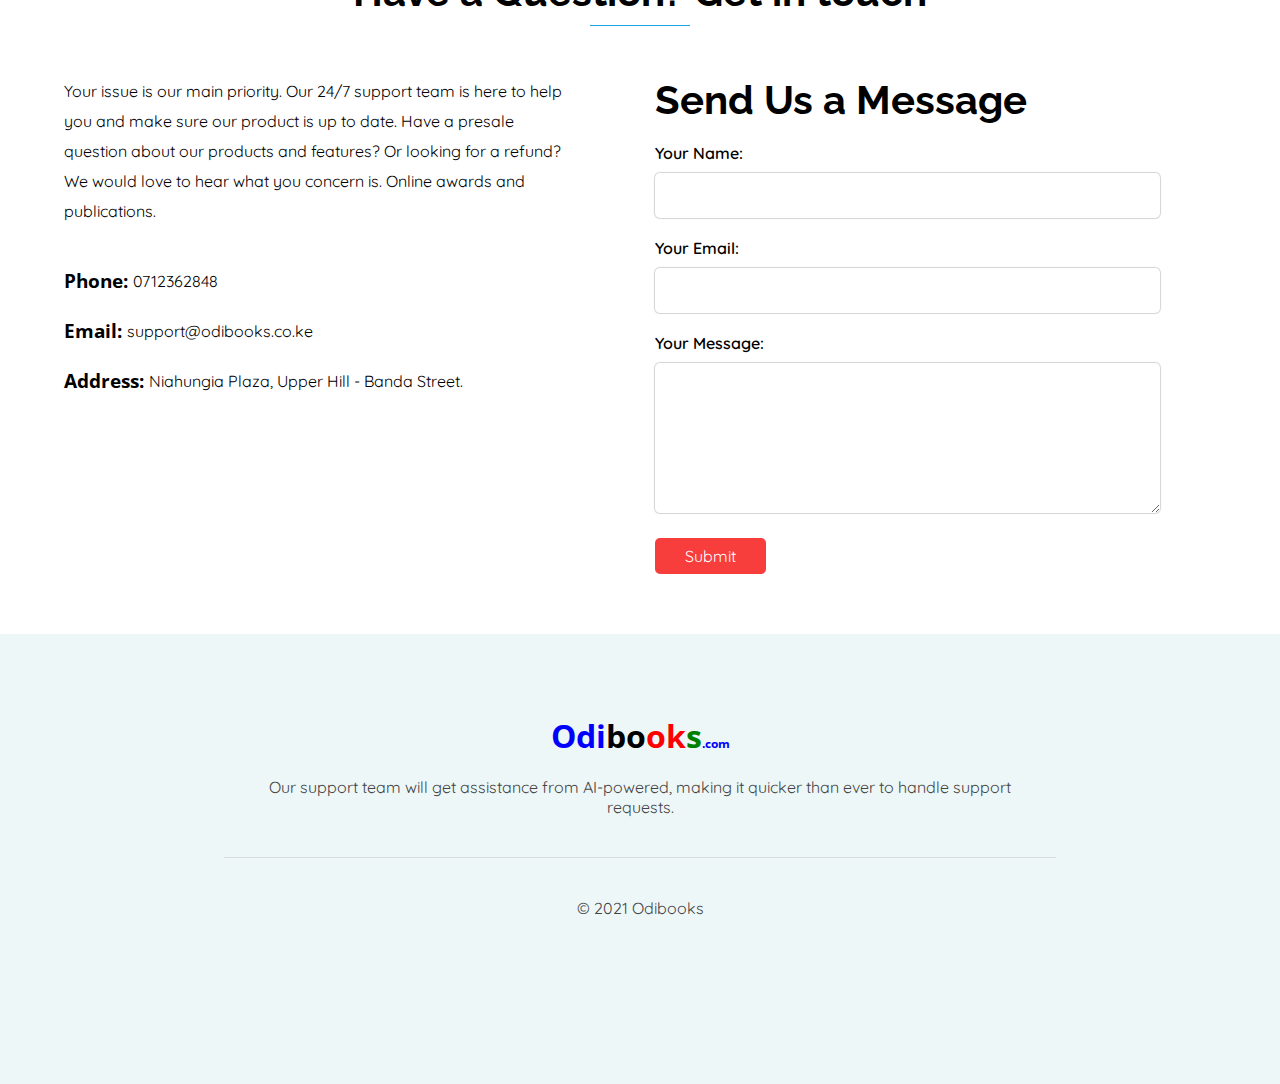
==== commit a30945db: "Update index.html" ====
--- a/index.html
+++ b/index.html
@@ -8,7 +8,7 @@
       <link rel="stylesheet" href="style.css">
       <link rel="stylesheet" type="text/css" href="https://cdnjs.cloudflare.com/ajax/libs/slick-carousel/1.8.1/slick.css"/>
       <link href="https://fonts.googleapis.com/css2?family=Open+Sans&display=swap" rel="stylesheet">
-      
+       
       <link href="https://fonts.googleapis.com/css2?family=Raleway:wght@400;700&display=swap" rel="stylesheet">
       <link href="https://fonts.googleapis.com/css2?family=Quicksand:wght@500&display=swap" rel="stylesheet">
       <link rel="stylesheet" href="https://pro.fontawesome.com/releases/v5.10.0/css/all.css" integrity="sha384-AYmEC3Yw5cVb3ZcuHtOA93w35dYTsvhLPVnYs9eStHfGJvOvKxVfELGroGkvsg+p" crossorigin="anonymous"/>
--- a/style.css
+++ b/style.css
@@ -1059,7 +1059,7 @@
     height:250px;
 }
 .inventory-column:nth-child(1){
-      background:url("images/phone.jpg") no-repeat;
+      background:url("images/products.jpg") no-repeat;
       background-size: cover;
 }
 .inventory-column:nth-child(2){
@@ -1729,4 +1729,96 @@
       .background-container{
             height:250vh;
       }
-}+}
+
+
+/* Coming Soon Page Styling */
+
+.wrapper{
+      width:100%;
+      height:100vh;
+      background:linear-gradient(rgba(37, 141, 179, 0.8),rgba(18, 60, 75, 0.6)), url("images/stro.jpg") no-repeat;
+      background-size: cover;
+      background-position: center right;
+      display:flex;
+      justify-content: center;
+      align-items: center;
+}
+
+.wrapper-content{
+      width:700px;
+      margin:auto;
+}
+.sooner-text{
+      display:block;
+}
+.sooner-text h2{
+      font-size:40px;
+      text-align: center;
+      margin:20px 0;
+      color:rgb(240, 240, 240);
+}
+.sooner-text p{
+      text-align: center;
+      font-weight: 100;
+      color:rgb(240, 240, 240);
+      font-size:16px;
+      font-family: "Quicksand";
+      line-height:25px;
+}
+
+.input-control{
+      margin-top: 20px;
+      text-align: center;
+      display:flex;
+      justify-content: center;
+      width:100%;
+}
+.input-control .input-control-inner{
+      display:flex;
+}
+.input-control .soon-form-control{
+      width:350px;
+      height:45px;
+      outline: none;
+      border:none;
+      background:rgb(241, 241, 241);
+      font-family: "Quicksand";
+      font-size:16px;
+      padding-left:10px;
+}
+.input-control button{
+   padding:0 20px;
+   border:none;
+   background:rgb(0, 162, 255);
+   font-family: "Quicksand";
+   color:white;
+   cursor:pointer;
+}
+
+.sooner-text .line{
+      width:90%;
+      margin:40px auto;
+      height: 1px;
+      background-color:rgba(207, 207, 207, 0.418);
+}
+
+@media(max-width:700px){
+      .wrapper-content{
+            width:90%;
+      }
+      form{
+            width:100%;
+      }
+}
+@media(max-width:480px){
+      .input-control .soon-form-control{
+            width:100%;
+      }
+      .input-control button{
+            font-size:13px;
+      }
+      .sooner-text h2{
+            font-size: 30px;
+      }
+}
